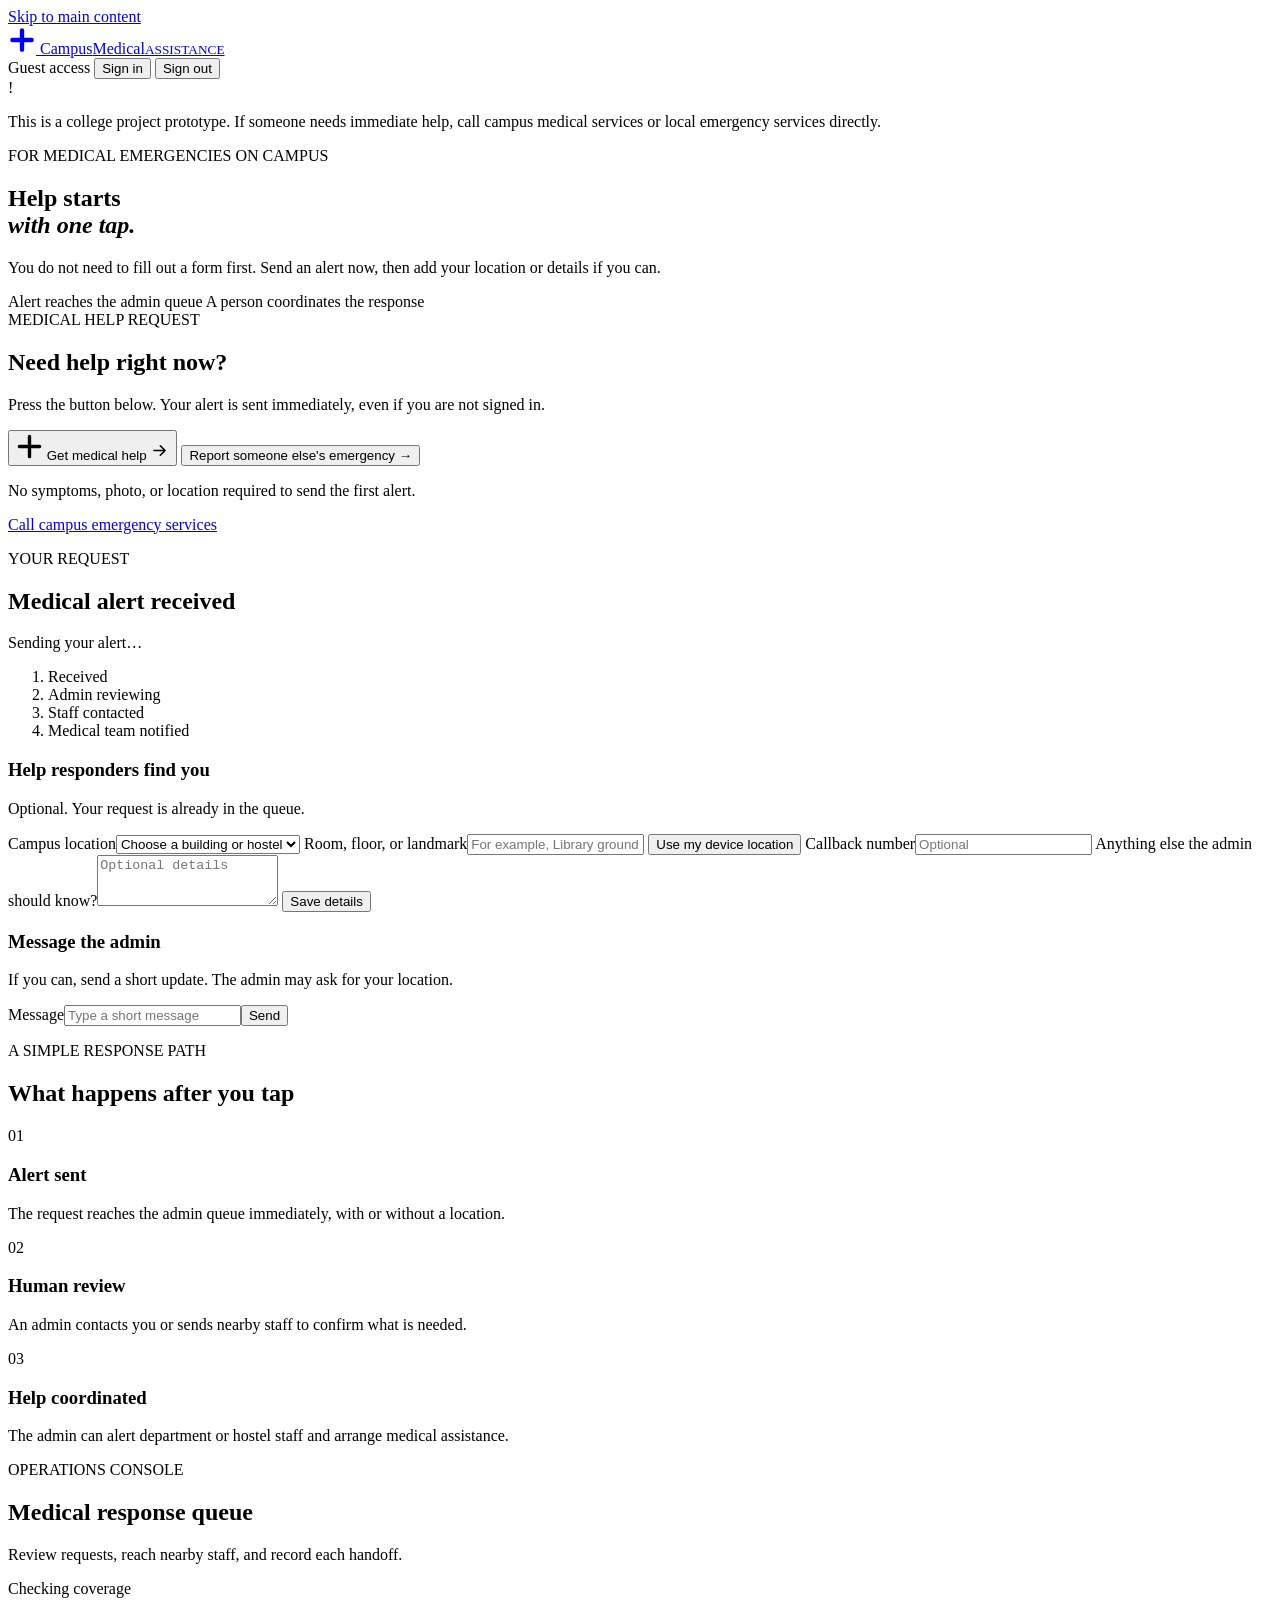
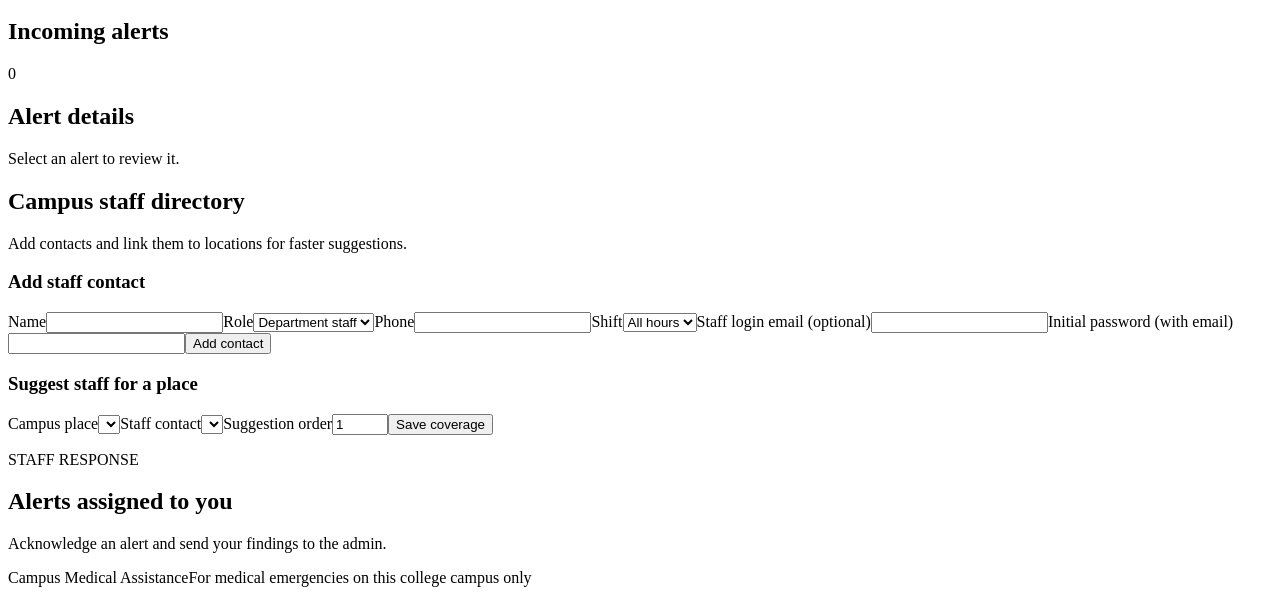
==== frontend/medical.html @ 7b9623f1 "ci: deploy medical frontend to GitHub Pages" ====
<!doctype html>
<html lang="en">
<head>
  <meta charset="utf-8">
  <meta name="viewport" content="width=device-width, initial-scale=1">
  <meta name="theme-color" content="#10233b">
  <meta name="description" content="Request medical assistance on campus with one tap.">
  <title>Campus Medical Assistance</title>
  <link rel="icon" href="data:image/svg+xml,%3Csvg xmlns='http://www.w3.org/2000/svg' viewBox='0 0 32 32'%3E%3Crect width='32' height='32' rx='7' fill='%23b92731'/%3E%3Cpath d='M16 6v20M6 16h20' stroke='white' stroke-width='4' stroke-linecap='round'/%3E%3C/svg%3E">
  <link rel="stylesheet" href="/static/medical.css">
</head>
<body>
  <a class="skip-link" href="#main">Skip to main content</a>
  <header class="site-header">
    <div class="header-inner">
      <a class="brand" href="/" aria-label="Campus Medical Assistance home">
        <span class="brand-mark" aria-hidden="true"><svg viewBox="0 0 32 32" width="28" height="28"><path d="M16 5v22M5 16h22" fill="none" stroke="currentColor" stroke-width="5" stroke-linecap="round"/></svg></span>
        <span>Campus<span class="brand-accent">Medical</span><small>ASSISTANCE</small></span>
      </a>
      <nav class="header-actions" aria-label="Account">
        <span id="account-label" class="account-label">Guest access</span>
        <button id="login-open" class="button button-outline button-small" type="button">Sign in</button>
        <button id="logout" class="button button-outline button-small hidden" type="button">Sign out</button>
      </nav>
    </div>
  </header>

  <main id="main">
    <div class="notice-bar" role="note">
      <span class="notice-icon" aria-hidden="true">!</span>
      <p>This is a college project prototype. If someone needs immediate help, call campus medical services or local emergency services directly.</p>
    </div>

    <section id="student-view" class="page-shell">
      <div class="hero-grid">
        <div class="hero-copy">
          <p class="eyebrow"><span class="eyebrow-line"></span> FOR MEDICAL EMERGENCIES ON CAMPUS</p>
          <h1>Help starts<br><em>with one tap.</em></h1>
          <p class="hero-lead">You do not need to fill out a form first. Send an alert now, then add your location or details if you can.</p>
          <div class="hero-benefits" aria-label="What happens next">
            <span><span class="benefit-dot"></span> Alert reaches the admin queue</span>
            <span><span class="benefit-dot"></span> A person coordinates the response</span>
          </div>
        </div>
        <div class="emergency-card" aria-labelledby="emergency-heading">
          <div class="card-topline"><span class="pulse-dot" aria-hidden="true"></span><span>MEDICAL HELP REQUEST</span></div>
          <h2 id="emergency-heading">Need help right now?</h2>
          <p>Press the button below. Your alert is sent immediately, even if you are not signed in.</p>
          <button id="help-button" class="sos-button" type="button">
            <svg aria-hidden="true" width="27" height="27" viewBox="0 0 24 24"><path d="M12 3v18M3 12h18" stroke="currentColor" stroke-width="3" stroke-linecap="round"/></svg>
            <span>Get medical help</span>
            <svg aria-hidden="true" width="19" height="19" viewBox="0 0 24 24"><path d="m5 12 14 0m-6-6 6 6-6 6" fill="none" stroke="currentColor" stroke-width="2" stroke-linecap="round" stroke-linejoin="round"/></svg>
          </button>
          <button id="bystander-button" class="bystander-button" type="button">Report someone else's emergency <span aria-hidden="true">→</span></button>
          <p class="card-footnote">No symptoms, photo, or location required to send the first alert.</p>
          <a id="emergency-call" class="call-link hidden" href="#">Call campus emergency services</a>
        </div>
      </div>

      <section id="request-panel" class="request-panel hidden" aria-labelledby="request-heading">
        <div class="request-head"><div><p class="eyebrow">YOUR REQUEST</p><h2 id="request-heading">Medical alert received</h2></div><span id="request-number" class="request-number"></span></div>
        <div id="request-state" class="status-banner" role="status" aria-live="polite">Sending your alert…</div>
        <ol class="progress-list" aria-label="Response progress"><li id="progress-new" class="active">Received</li><li id="progress-acknowledged">Admin reviewing</li><li id="progress-staff">Staff contacted</li><li id="progress-medical">Medical team notified</li></ol>
        <div class="request-columns">
          <form id="details-form" class="details-card">
            <h3>Help responders find you</h3><p class="muted">Optional. Your request is already in the queue.</p>
            <label for="place">Campus location</label><select id="place" name="place"><option value="">Choose a building or hostel</option></select>
            <label for="location-text">Room, floor, or landmark</label><input id="location-text" name="location-text" maxlength="200" placeholder="For example, Library ground floor">
            <button id="share-location" class="button button-soft" type="button">Use my device location</button>
            <label for="callback-phone">Callback number</label><input id="callback-phone" name="callback-phone" type="tel" maxlength="30" autocomplete="tel" placeholder="Optional">
            <label for="details">Anything else the admin should know?</label><textarea id="details" name="details" maxlength="1000" rows="3" placeholder="Optional details"></textarea>
            <button class="button button-navy" type="submit">Save details</button>
          </form>
          <div class="details-card message-card"><h3>Message the admin</h3><p class="muted">If you can, send a short update. The admin may ask for your location.</p><div id="student-messages" class="message-list" aria-live="polite"></div><form id="student-message-form" class="message-compose"><label class="sr-only" for="student-message">Message</label><input id="student-message" maxlength="1000" placeholder="Type a short message"><button class="button button-navy" type="submit">Send</button></form></div>
        </div>
      </section>

      <section class="how-it-works" aria-labelledby="steps-heading"><div class="section-heading"><p class="eyebrow">A SIMPLE RESPONSE PATH</p><h2 id="steps-heading">What happens after you tap</h2></div><div class="step-grid"><article><span class="step-number">01</span><h3>Alert sent</h3><p>The request reaches the admin queue immediately, with or without a location.</p></article><article><span class="step-number">02</span><h3>Human review</h3><p>An admin contacts you or sends nearby staff to confirm what is needed.</p></article><article><span class="step-number">03</span><h3>Help coordinated</h3><p>The admin can alert department or hostel staff and arrange medical assistance.</p></article></div></section>
    </section>

    <section id="admin-view" class="page-shell workspace hidden" aria-labelledby="admin-title">
      <div class="workspace-title"><div><p class="eyebrow">OPERATIONS CONSOLE</p><h1 id="admin-title">Medical response queue</h1><p>Review requests, reach nearby staff, and record each handoff.</p></div><span id="operations-pill" class="ops-pill">Checking coverage</span></div>
      <div id="operations-warning" class="ops-warning hidden" role="alert"></div>
      <div class="workspace-grid">
        <section class="panel queue-panel" aria-labelledby="queue-title"><div class="panel-title"><h2 id="queue-title">Incoming alerts</h2><span id="queue-count" class="count-badge">0</span></div><div id="admin-queue" class="queue-list" aria-live="polite"></div></section>
        <section class="panel detail-panel" aria-labelledby="detail-title"><div class="panel-title"><h2 id="detail-title">Alert details</h2><span id="detail-id" class="muted"></span></div><div id="admin-detail" class="empty-detail">Select an alert to review it.</div></section>
      </div>
      <section class="panel directory-panel" aria-labelledby="directory-title"><div class="panel-title"><div><h2 id="directory-title">Campus staff directory</h2><p class="muted">Add contacts and link them to locations for faster suggestions.</p></div></div><div class="directory-grid"><form id="contact-form" class="compact-form"><h3>Add staff contact</h3><label for="contact-name">Name</label><input id="contact-name" required minlength="2"><label for="contact-kind">Role</label><select id="contact-kind"><option value="department">Department staff</option><option value="caretaker">Hostel caretaker</option><option value="warden">Warden</option><option value="medical">Medical team</option><option value="backup">Backup contact</option></select><label for="contact-phone">Phone</label><input id="contact-phone" type="tel"><label for="contact-shift">Shift</label><select id="contact-shift"><option value="all">All hours</option><option value="day">Day</option><option value="night">Night</option></select><label for="contact-email">Staff login email (optional)</label><input id="contact-email" type="email"><label for="contact-password">Initial password (with email)</label><input id="contact-password" type="password" minlength="8"><button class="button button-navy" type="submit">Add contact</button></form><div><div id="contact-list" class="contact-list"></div><form id="coverage-form" class="compact-form coverage-form"><h3>Suggest staff for a place</h3><label for="coverage-place">Campus place</label><select id="coverage-place"></select><label for="coverage-staff">Staff contact</label><select id="coverage-staff"></select><label for="coverage-rank">Suggestion order</label><input id="coverage-rank" type="number" min="1" max="100" value="1"><button class="button button-navy" type="submit">Save coverage</button></form></div></div></section>
    </section>

    <section id="staff-view" class="page-shell workspace hidden" aria-labelledby="staff-title"><div class="workspace-title"><div><p class="eyebrow">STAFF RESPONSE</p><h1 id="staff-title">Alerts assigned to you</h1><p>Acknowledge an alert and send your findings to the admin.</p></div></div><div id="staff-inbox" class="staff-grid"></div></section>
  </main>

  <footer class="site-footer"><div class="footer-inner"><span>Campus Medical Assistance</span><span>For medical emergencies on this college campus only</span></div></footer>
  <div id="toast" class="toast hidden" role="status" aria-live="polite"></div>

  <dialog id="auth-dialog" class="auth-dialog" aria-labelledby="auth-title"><form id="auth-form" method="dialog"><div class="dialog-head"><div><p class="eyebrow">ACCOUNT ACCESS</p><h2 id="auth-title">Sign in</h2></div><button id="auth-close" class="icon-button" type="button" aria-label="Close">×</button></div><p class="muted">The emergency button works without signing in. Staff and admins sign in here.</p><div id="register-name-wrap" class="hidden"><label for="auth-name">Full name</label><input id="auth-name" autocomplete="name"></div><label for="auth-email">Email</label><input id="auth-email" type="email" autocomplete="username" required><label for="auth-password">Password</label><input id="auth-password" type="password" autocomplete="current-password" required><p id="auth-error" class="form-error hidden" role="alert"></p><button id="auth-submit" class="button button-navy button-full" type="submit">Sign in</button><button id="auth-switch" class="text-button" type="button">Create a student account</button></form></dialog>
  <script src="/static/config.js" defer></script>
  <script src="/static/medical.js" defer></script>
</body>
</html>
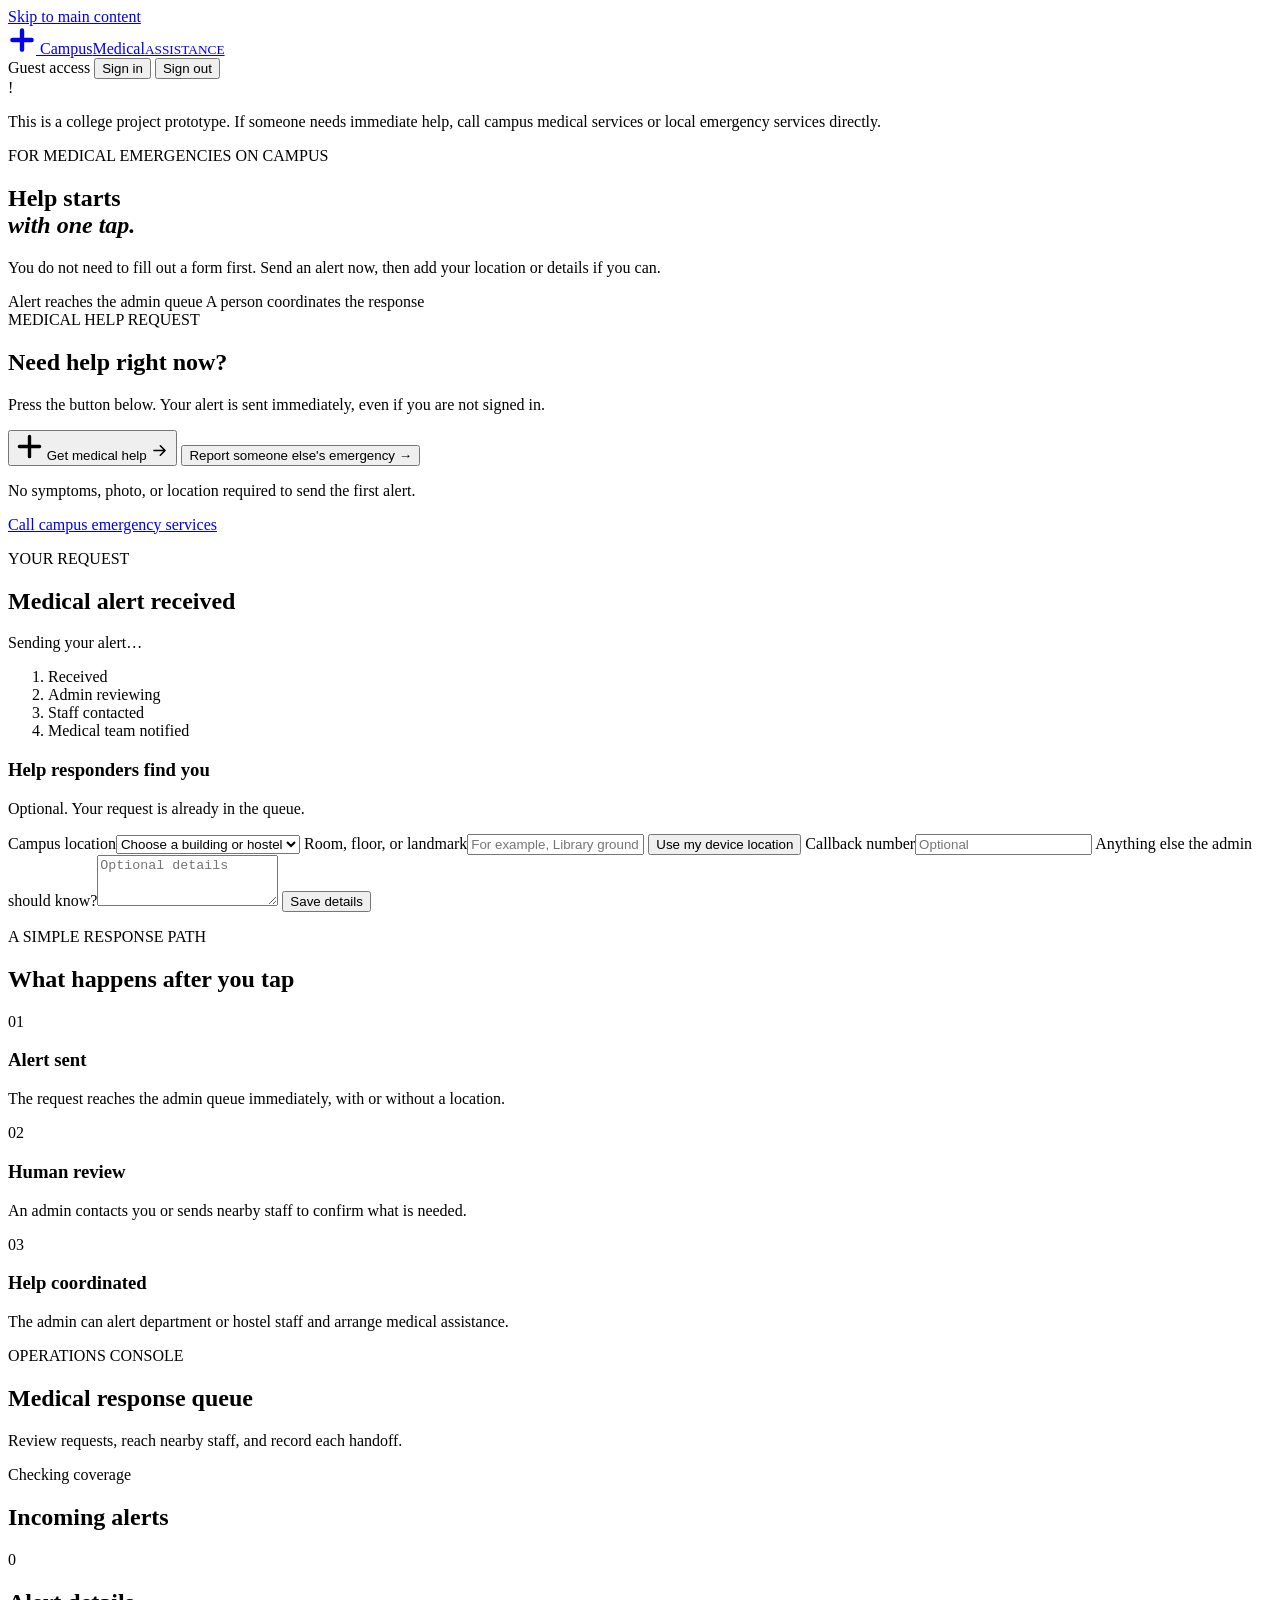
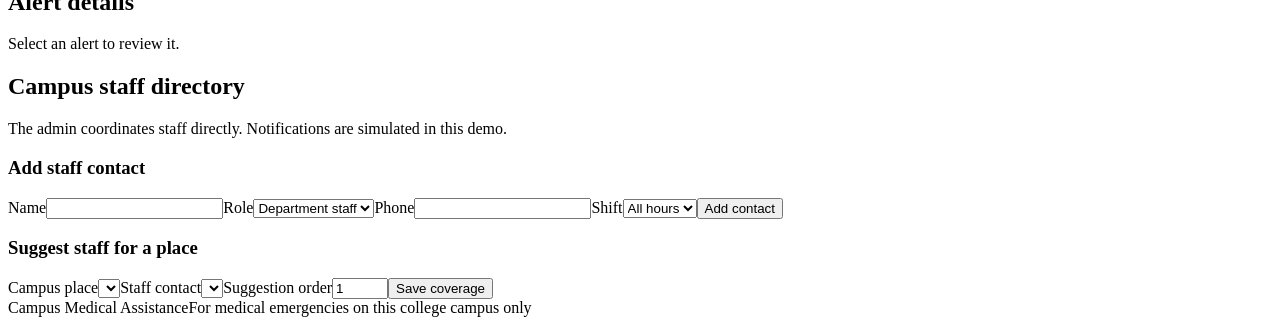
==== commit 72188b46: "feat: complete campus medical demo workflow" ====
--- a/frontend/medical.html
+++ b/frontend/medical.html
@@ -13,7 +13,7 @@
   <a class="skip-link" href="#main">Skip to main content</a>
   <header class="site-header">
     <div class="header-inner">
-      <a class="brand" href="/" aria-label="Campus Medical Assistance home">
+      <a class="brand" href="./" aria-label="Campus Medical Assistance home">
         <span class="brand-mark" aria-hidden="true"><svg viewBox="0 0 32 32" width="28" height="28"><path d="M16 5v22M5 16h22" fill="none" stroke="currentColor" stroke-width="5" stroke-linecap="round"/></svg></span>
         <span>Campus<span class="brand-accent">Medical</span><small>ASSISTANCE</small></span>
       </a>
@@ -71,7 +71,6 @@
             <label for="details">Anything else the admin should know?</label><textarea id="details" name="details" maxlength="1000" rows="3" placeholder="Optional details"></textarea>
             <button class="button button-navy" type="submit">Save details</button>
           </form>
-          <div class="details-card message-card"><h3>Message the admin</h3><p class="muted">If you can, send a short update. The admin may ask for your location.</p><div id="student-messages" class="message-list" aria-live="polite"></div><form id="student-message-form" class="message-compose"><label class="sr-only" for="student-message">Message</label><input id="student-message" maxlength="1000" placeholder="Type a short message"><button class="button button-navy" type="submit">Send</button></form></div>
         </div>
       </section>
 
@@ -85,16 +84,15 @@
         <section class="panel queue-panel" aria-labelledby="queue-title"><div class="panel-title"><h2 id="queue-title">Incoming alerts</h2><span id="queue-count" class="count-badge">0</span></div><div id="admin-queue" class="queue-list" aria-live="polite"></div></section>
         <section class="panel detail-panel" aria-labelledby="detail-title"><div class="panel-title"><h2 id="detail-title">Alert details</h2><span id="detail-id" class="muted"></span></div><div id="admin-detail" class="empty-detail">Select an alert to review it.</div></section>
       </div>
-      <section class="panel directory-panel" aria-labelledby="directory-title"><div class="panel-title"><div><h2 id="directory-title">Campus staff directory</h2><p class="muted">Add contacts and link them to locations for faster suggestions.</p></div></div><div class="directory-grid"><form id="contact-form" class="compact-form"><h3>Add staff contact</h3><label for="contact-name">Name</label><input id="contact-name" required minlength="2"><label for="contact-kind">Role</label><select id="contact-kind"><option value="department">Department staff</option><option value="caretaker">Hostel caretaker</option><option value="warden">Warden</option><option value="medical">Medical team</option><option value="backup">Backup contact</option></select><label for="contact-phone">Phone</label><input id="contact-phone" type="tel"><label for="contact-shift">Shift</label><select id="contact-shift"><option value="all">All hours</option><option value="day">Day</option><option value="night">Night</option></select><label for="contact-email">Staff login email (optional)</label><input id="contact-email" type="email"><label for="contact-password">Initial password (with email)</label><input id="contact-password" type="password" minlength="8"><button class="button button-navy" type="submit">Add contact</button></form><div><div id="contact-list" class="contact-list"></div><form id="coverage-form" class="compact-form coverage-form"><h3>Suggest staff for a place</h3><label for="coverage-place">Campus place</label><select id="coverage-place"></select><label for="coverage-staff">Staff contact</label><select id="coverage-staff"></select><label for="coverage-rank">Suggestion order</label><input id="coverage-rank" type="number" min="1" max="100" value="1"><button class="button button-navy" type="submit">Save coverage</button></form></div></div></section>
+      <section class="panel directory-panel" aria-labelledby="directory-title"><div class="panel-title"><div><h2 id="directory-title">Campus staff directory</h2><p class="muted">The admin coordinates staff directly. Notifications are simulated in this demo.</p></div></div><div class="directory-grid"><form id="contact-form" class="compact-form"><h3>Add staff contact</h3><label for="contact-name">Name</label><input id="contact-name" required minlength="2"><label for="contact-kind">Role</label><select id="contact-kind"><option value="department">Department staff</option><option value="caretaker">Hostel caretaker</option><option value="warden">Warden</option><option value="medical">Medical team</option><option value="backup">Backup contact</option></select><label for="contact-phone">Phone</label><input id="contact-phone" type="tel"><label for="contact-shift">Shift</label><select id="contact-shift"><option value="all">All hours</option><option value="day">Day</option><option value="night">Night</option></select><button class="button button-navy" type="submit">Add contact</button></form><div><div id="contact-list" class="contact-list"></div><form id="coverage-form" class="compact-form coverage-form"><h3>Suggest staff for a place</h3><label for="coverage-place">Campus place</label><select id="coverage-place"></select><label for="coverage-staff">Staff contact</label><select id="coverage-staff"></select><label for="coverage-rank">Suggestion order</label><input id="coverage-rank" type="number" min="1" max="100" value="1"><button class="button button-navy" type="submit">Save coverage</button></form></div></div></section>
     </section>
 
-    <section id="staff-view" class="page-shell workspace hidden" aria-labelledby="staff-title"><div class="workspace-title"><div><p class="eyebrow">STAFF RESPONSE</p><h1 id="staff-title">Alerts assigned to you</h1><p>Acknowledge an alert and send your findings to the admin.</p></div></div><div id="staff-inbox" class="staff-grid"></div></section>
   </main>
 
   <footer class="site-footer"><div class="footer-inner"><span>Campus Medical Assistance</span><span>For medical emergencies on this college campus only</span></div></footer>
   <div id="toast" class="toast hidden" role="status" aria-live="polite"></div>
 
-  <dialog id="auth-dialog" class="auth-dialog" aria-labelledby="auth-title"><form id="auth-form" method="dialog"><div class="dialog-head"><div><p class="eyebrow">ACCOUNT ACCESS</p><h2 id="auth-title">Sign in</h2></div><button id="auth-close" class="icon-button" type="button" aria-label="Close">×</button></div><p class="muted">The emergency button works without signing in. Staff and admins sign in here.</p><div id="register-name-wrap" class="hidden"><label for="auth-name">Full name</label><input id="auth-name" autocomplete="name"></div><label for="auth-email">Email</label><input id="auth-email" type="email" autocomplete="username" required><label for="auth-password">Password</label><input id="auth-password" type="password" autocomplete="current-password" required><p id="auth-error" class="form-error hidden" role="alert"></p><button id="auth-submit" class="button button-navy button-full" type="submit">Sign in</button><button id="auth-switch" class="text-button" type="button">Create a student account</button></form></dialog>
+  <dialog id="auth-dialog" class="auth-dialog" aria-labelledby="auth-title"><form id="auth-form" method="dialog"><div class="dialog-head"><div><p class="eyebrow">ACCOUNT ACCESS</p><h2 id="auth-title">Sign in</h2></div><button id="auth-close" class="icon-button" type="button" aria-label="Close">×</button></div><p class="muted">The emergency button works without signing in. Students and admins can sign in here; staff are coordinated by the admin.</p><div id="register-name-wrap" class="hidden"><label for="auth-name">Full name</label><input id="auth-name" autocomplete="name"></div><label for="auth-email">Email</label><input id="auth-email" type="email" autocomplete="username" required><label for="auth-password">Password</label><input id="auth-password" type="password" autocomplete="current-password" required><p id="auth-error" class="form-error hidden" role="alert"></p><button id="auth-submit" class="button button-navy button-full" type="submit">Sign in</button><button id="auth-switch" class="text-button" type="button">Create a student account</button></form></dialog>
   <script src="/static/config.js" defer></script>
   <script src="/static/medical.js" defer></script>
 </body>
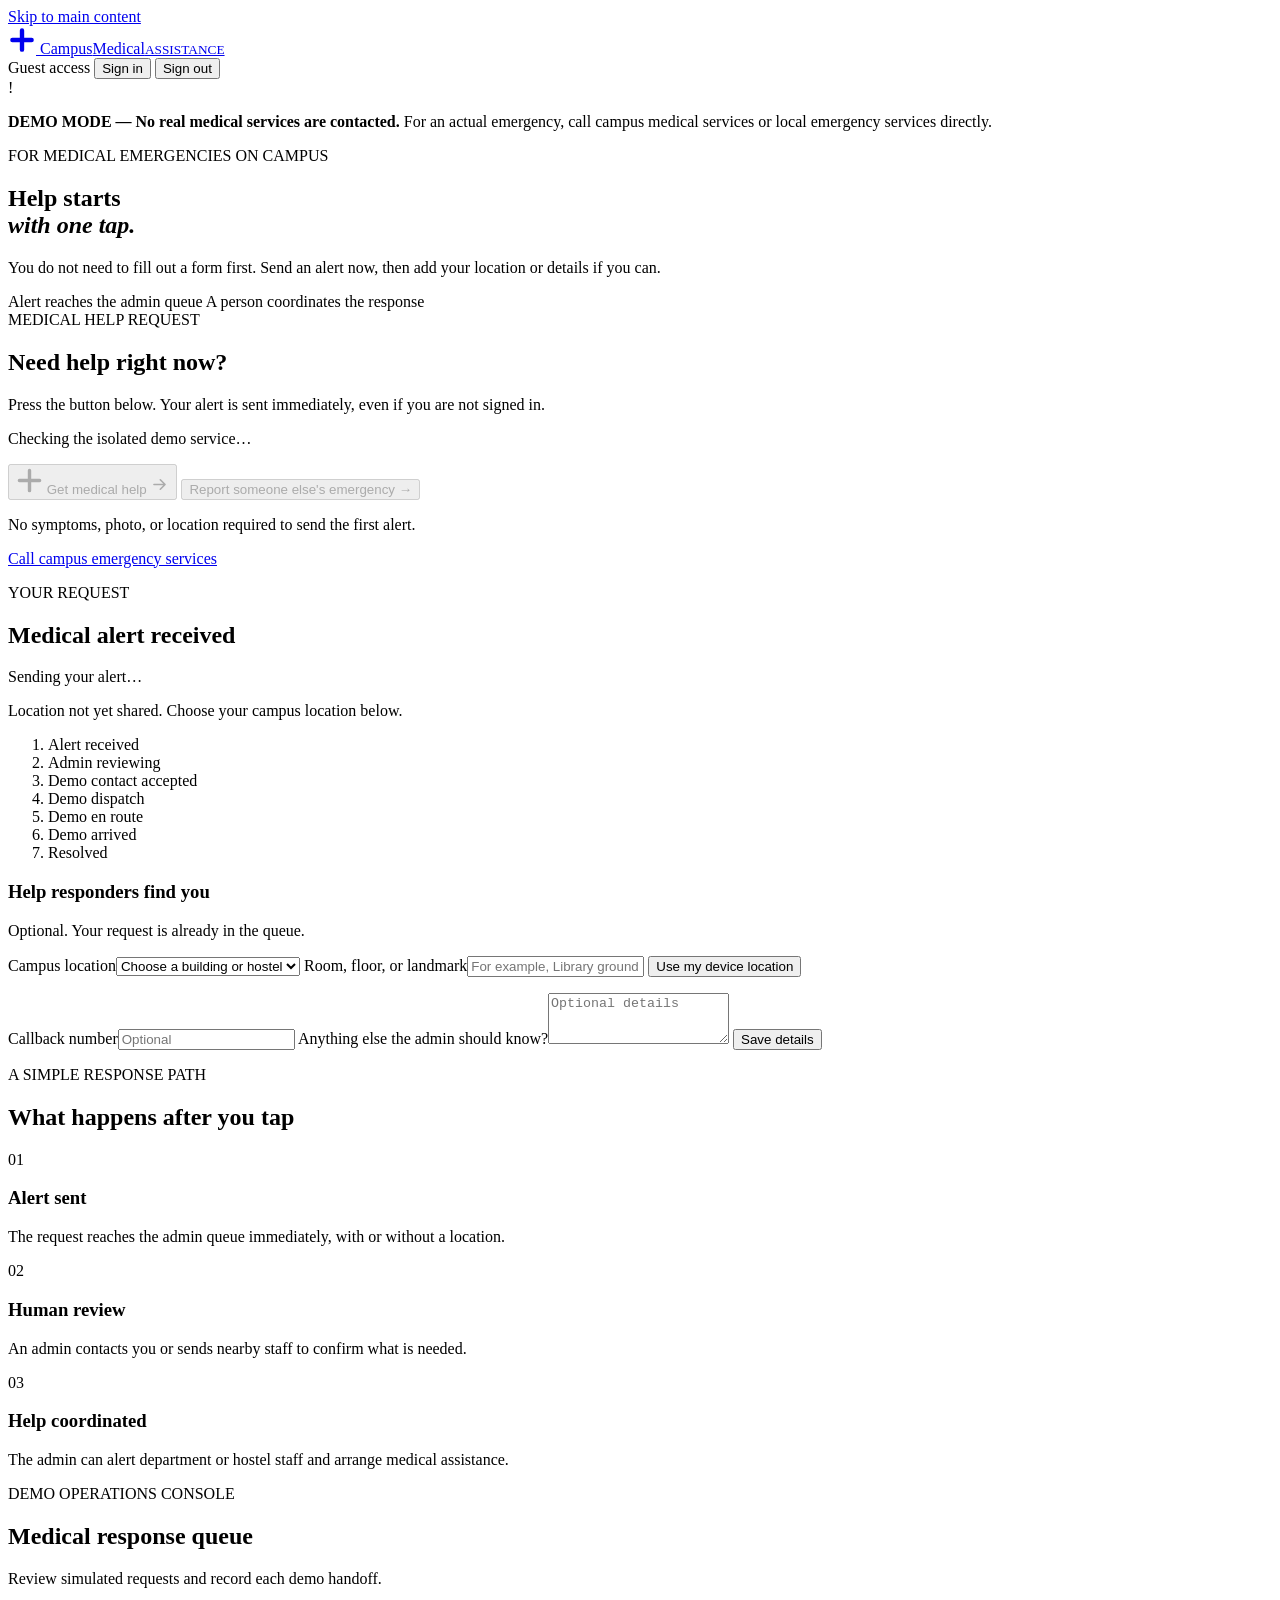
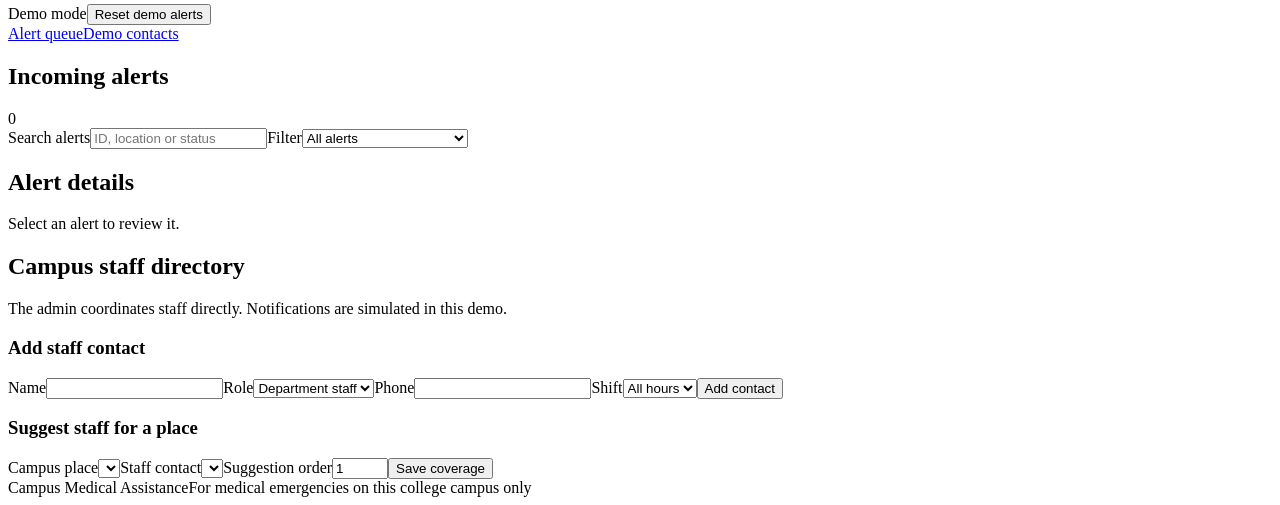
==== commit 5c021866: "Improve campus medical demo workflow" ====
--- a/frontend/medical.html
+++ b/frontend/medical.html
@@ -28,7 +28,7 @@
   <main id="main">
     <div class="notice-bar" role="note">
       <span class="notice-icon" aria-hidden="true">!</span>
-      <p>This is a college project prototype. If someone needs immediate help, call campus medical services or local emergency services directly.</p>
+      <p><strong>DEMO MODE — No real medical services are contacted.</strong> For an actual emergency, call campus medical services or local emergency services directly.</p>
     </div>
 
     <section id="student-view" class="page-shell">
@@ -46,12 +46,13 @@
           <div class="card-topline"><span class="pulse-dot" aria-hidden="true"></span><span>MEDICAL HELP REQUEST</span></div>
           <h2 id="emergency-heading">Need help right now?</h2>
           <p>Press the button below. Your alert is sent immediately, even if you are not signed in.</p>
-          <button id="help-button" class="sos-button" type="button">
+          <p id="service-status" class="service-status" role="status" aria-live="polite">Checking the isolated demo service…</p>
+          <button id="help-button" class="sos-button" type="button" disabled>
             <svg aria-hidden="true" width="27" height="27" viewBox="0 0 24 24"><path d="M12 3v18M3 12h18" stroke="currentColor" stroke-width="3" stroke-linecap="round"/></svg>
             <span>Get medical help</span>
             <svg aria-hidden="true" width="19" height="19" viewBox="0 0 24 24"><path d="m5 12 14 0m-6-6 6 6-6 6" fill="none" stroke="currentColor" stroke-width="2" stroke-linecap="round" stroke-linejoin="round"/></svg>
           </button>
-          <button id="bystander-button" class="bystander-button" type="button">Report someone else's emergency <span aria-hidden="true">→</span></button>
+          <button id="bystander-button" class="bystander-button" type="button" disabled>Report someone else's emergency <span aria-hidden="true">→</span></button>
           <p class="card-footnote">No symptoms, photo, or location required to send the first alert.</p>
           <a id="emergency-call" class="call-link hidden" href="#">Call campus emergency services</a>
         </div>
@@ -60,16 +61,17 @@
       <section id="request-panel" class="request-panel hidden" aria-labelledby="request-heading">
         <div class="request-head"><div><p class="eyebrow">YOUR REQUEST</p><h2 id="request-heading">Medical alert received</h2></div><span id="request-number" class="request-number"></span></div>
         <div id="request-state" class="status-banner" role="status" aria-live="polite">Sending your alert…</div>
-        <ol class="progress-list" aria-label="Response progress"><li id="progress-new" class="active">Received</li><li id="progress-acknowledged">Admin reviewing</li><li id="progress-staff">Staff contacted</li><li id="progress-medical">Medical team notified</li></ol>
+        <p id="status-updated" class="muted"></p><p id="demo-team" class="demo-team hidden"></p><p id="location-state" class="location-state" role="status">Location not yet shared. Choose your campus location below.</p><div id="student-map"></div>
+        <ol class="progress-list" aria-label="Current demo response stage"><li id="progress-new" class="active">Alert received</li><li id="progress-acknowledged">Admin reviewing</li><li id="progress-staff">Demo contact accepted</li><li id="progress-medical">Demo dispatch</li><li id="progress-en-route">Demo en route</li><li id="progress-arrived">Demo arrived</li><li id="progress-resolved">Resolved</li></ol>
         <div class="request-columns">
           <form id="details-form" class="details-card">
             <h3>Help responders find you</h3><p class="muted">Optional. Your request is already in the queue.</p>
             <label for="place">Campus location</label><select id="place" name="place"><option value="">Choose a building or hostel</option></select>
             <label for="location-text">Room, floor, or landmark</label><input id="location-text" name="location-text" maxlength="200" placeholder="For example, Library ground floor">
-            <button id="share-location" class="button button-soft" type="button">Use my device location</button>
+            <button id="share-location" class="button button-soft" type="button">Use my device location</button><p id="location-feedback" class="muted" role="status" aria-live="polite"></p>
             <label for="callback-phone">Callback number</label><input id="callback-phone" name="callback-phone" type="tel" maxlength="30" autocomplete="tel" placeholder="Optional">
             <label for="details">Anything else the admin should know?</label><textarea id="details" name="details" maxlength="1000" rows="3" placeholder="Optional details"></textarea>
-            <button class="button button-navy" type="submit">Save details</button>
+            <button class="button button-navy" type="submit">Save details</button><p id="details-feedback" class="muted" role="status" aria-live="polite"></p>
           </form>
         </div>
       </section>
@@ -78,10 +80,12 @@
     </section>
 
     <section id="admin-view" class="page-shell workspace hidden" aria-labelledby="admin-title">
-      <div class="workspace-title"><div><p class="eyebrow">OPERATIONS CONSOLE</p><h1 id="admin-title">Medical response queue</h1><p>Review requests, reach nearby staff, and record each handoff.</p></div><span id="operations-pill" class="ops-pill">Checking coverage</span></div>
+      <div class="workspace-title"><div><p class="eyebrow">DEMO OPERATIONS CONSOLE</p><h1 id="admin-title">Medical response queue</h1><p>Review simulated requests and record each demo handoff.</p></div><span id="operations-pill" class="ops-pill">Demo mode</span><button id="reset-demo" class="button button-soft" type="button">Reset demo alerts</button></div>
       <div id="operations-warning" class="ops-warning hidden" role="alert"></div>
+      <nav class="workspace-nav" aria-label="Demo dashboard sections"><a href="#queue-title">Alert queue</a><a href="#directory-title">Demo contacts</a></nav>
+      <div id="dashboard-overview" class="overview-grid" aria-label="Demo alert overview"></div>
       <div class="workspace-grid">
-        <section class="panel queue-panel" aria-labelledby="queue-title"><div class="panel-title"><h2 id="queue-title">Incoming alerts</h2><span id="queue-count" class="count-badge">0</span></div><div id="admin-queue" class="queue-list" aria-live="polite"></div></section>
+        <section class="panel queue-panel" aria-labelledby="queue-title"><div class="panel-title"><h2 id="queue-title">Incoming alerts</h2><span id="queue-count" class="count-badge">0</span></div><div class="queue-filters"><label for="queue-search">Search alerts</label><input id="queue-search" type="search" placeholder="ID, location or status"><label for="queue-filter">Filter</label><select id="queue-filter"><option value="all">All alerts</option><option value="open">Active</option><option value="unverified">Awaiting verification</option><option value="dispatched">Demo teams dispatched</option><option value="closed">Closed</option></select></div><div id="admin-queue" class="queue-list" aria-live="polite"></div></section>
         <section class="panel detail-panel" aria-labelledby="detail-title"><div class="panel-title"><h2 id="detail-title">Alert details</h2><span id="detail-id" class="muted"></span></div><div id="admin-detail" class="empty-detail">Select an alert to review it.</div></section>
       </div>
       <section class="panel directory-panel" aria-labelledby="directory-title"><div class="panel-title"><div><h2 id="directory-title">Campus staff directory</h2><p class="muted">The admin coordinates staff directly. Notifications are simulated in this demo.</p></div></div><div class="directory-grid"><form id="contact-form" class="compact-form"><h3>Add staff contact</h3><label for="contact-name">Name</label><input id="contact-name" required minlength="2"><label for="contact-kind">Role</label><select id="contact-kind"><option value="department">Department staff</option><option value="caretaker">Hostel caretaker</option><option value="warden">Warden</option><option value="medical">Medical team</option><option value="backup">Backup contact</option></select><label for="contact-phone">Phone</label><input id="contact-phone" type="tel"><label for="contact-shift">Shift</label><select id="contact-shift"><option value="all">All hours</option><option value="day">Day</option><option value="night">Night</option></select><button class="button button-navy" type="submit">Add contact</button></form><div><div id="contact-list" class="contact-list"></div><form id="coverage-form" class="compact-form coverage-form"><h3>Suggest staff for a place</h3><label for="coverage-place">Campus place</label><select id="coverage-place"></select><label for="coverage-staff">Staff contact</label><select id="coverage-staff"></select><label for="coverage-rank">Suggestion order</label><input id="coverage-rank" type="number" min="1" max="100" value="1"><button class="button button-navy" type="submit">Save coverage</button></form></div></div></section>
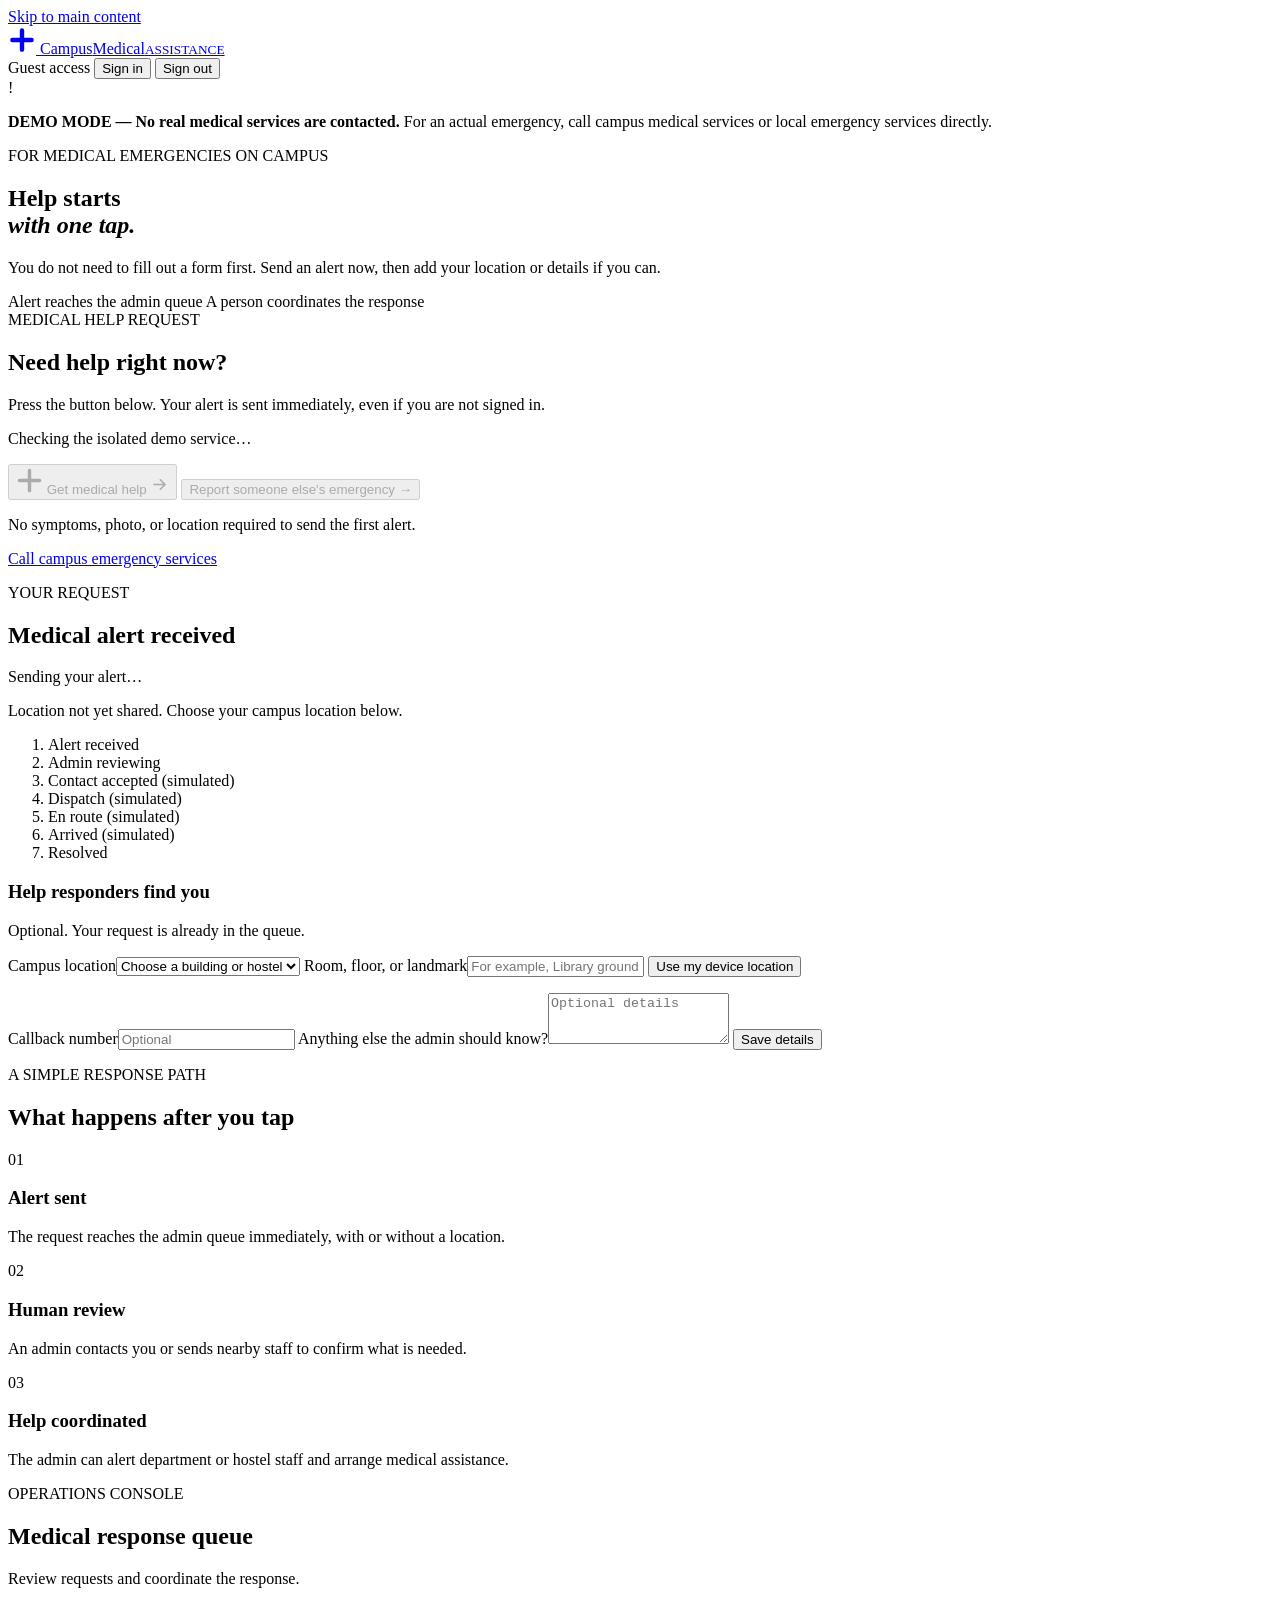
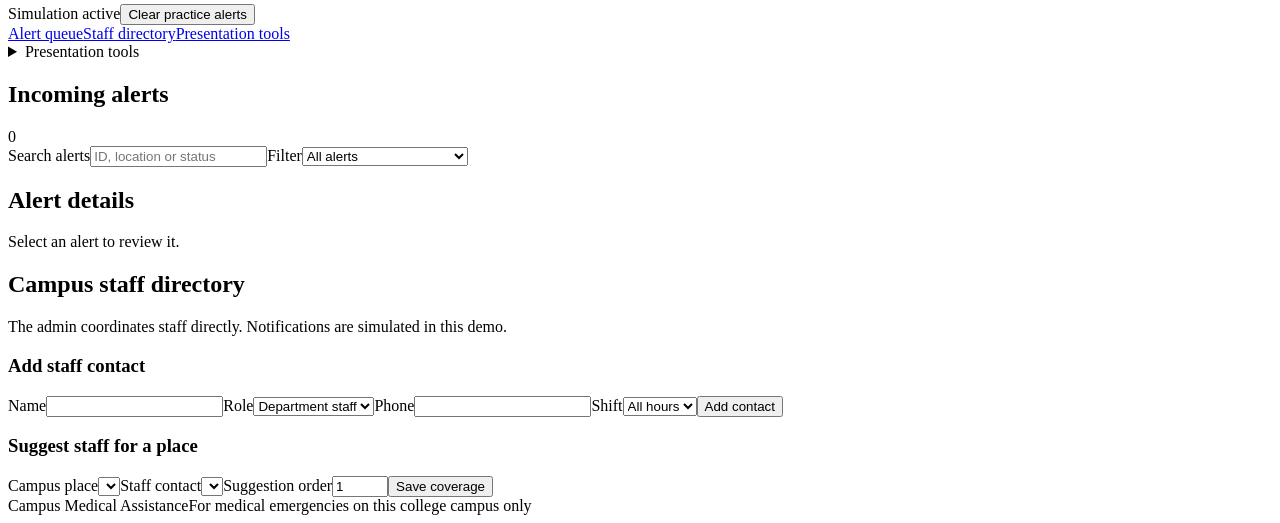
==== commit d164ab35: "Refine medical operations dashboard labels" ====
--- a/frontend/medical.html
+++ b/frontend/medical.html
@@ -62,7 +62,7 @@
         <div class="request-head"><div><p class="eyebrow">YOUR REQUEST</p><h2 id="request-heading">Medical alert received</h2></div><span id="request-number" class="request-number"></span></div>
         <div id="request-state" class="status-banner" role="status" aria-live="polite">Sending your alert…</div>
         <p id="status-updated" class="muted"></p><p id="demo-team" class="demo-team hidden"></p><p id="location-state" class="location-state" role="status">Location not yet shared. Choose your campus location below.</p><div id="student-map"></div>
-        <ol class="progress-list" aria-label="Current demo response stage"><li id="progress-new" class="active">Alert received</li><li id="progress-acknowledged">Admin reviewing</li><li id="progress-staff">Demo contact accepted</li><li id="progress-medical">Demo dispatch</li><li id="progress-en-route">Demo en route</li><li id="progress-arrived">Demo arrived</li><li id="progress-resolved">Resolved</li></ol>
+        <ol class="progress-list" aria-label="Simulated response stages"><li id="progress-new" class="active">Alert received</li><li id="progress-acknowledged">Admin reviewing</li><li id="progress-staff">Contact accepted (simulated)</li><li id="progress-medical">Dispatch (simulated)</li><li id="progress-en-route">En route (simulated)</li><li id="progress-arrived">Arrived (simulated)</li><li id="progress-resolved">Resolved</li></ol>
         <div class="request-columns">
           <form id="details-form" class="details-card">
             <h3>Help responders find you</h3><p class="muted">Optional. Your request is already in the queue.</p>
@@ -80,10 +80,11 @@
     </section>
 
     <section id="admin-view" class="page-shell workspace hidden" aria-labelledby="admin-title">
-      <div class="workspace-title"><div><p class="eyebrow">DEMO OPERATIONS CONSOLE</p><h1 id="admin-title">Medical response queue</h1><p>Review simulated requests and record each demo handoff.</p></div><span id="operations-pill" class="ops-pill">Demo mode</span><button id="reset-demo" class="button button-soft" type="button">Reset demo alerts</button></div>
+      <div class="workspace-title"><div><p class="eyebrow">OPERATIONS CONSOLE</p><h1 id="admin-title">Medical response queue</h1><p>Review requests and coordinate the response.</p></div><span id="operations-pill" class="ops-pill">Simulation active</span><button id="reset-demo" class="button button-soft" type="button">Clear practice alerts</button></div>
       <div id="operations-warning" class="ops-warning hidden" role="alert"></div>
-      <nav class="workspace-nav" aria-label="Demo dashboard sections"><a href="#queue-title">Alert queue</a><a href="#directory-title">Demo contacts</a></nav>
+      <nav class="workspace-nav" aria-label="Dashboard sections"><a href="#queue-title">Alert queue</a><a href="#directory-title">Staff directory</a><a href="#presentation-tools">Presentation tools</a></nav>
       <div id="dashboard-overview" class="overview-grid" aria-label="Demo alert overview"></div>
+      <details id="presentation-tools" class="panel presentation-panel"><summary>Presentation tools</summary><p class="muted">Choose an alert in the queue and a contact below. This presentation runs while the page is open; no real call or dispatch takes place.</p><label for="presentation-contact">Contact</label><select id="presentation-contact"><option value="">Choose a contact</option></select> <button id="presentation-start" type="button" class="button button-soft">Run automatic presentation</button></details>
       <div class="workspace-grid">
         <section class="panel queue-panel" aria-labelledby="queue-title"><div class="panel-title"><h2 id="queue-title">Incoming alerts</h2><span id="queue-count" class="count-badge">0</span></div><div class="queue-filters"><label for="queue-search">Search alerts</label><input id="queue-search" type="search" placeholder="ID, location or status"><label for="queue-filter">Filter</label><select id="queue-filter"><option value="all">All alerts</option><option value="open">Active</option><option value="unverified">Awaiting verification</option><option value="dispatched">Demo teams dispatched</option><option value="closed">Closed</option></select></div><div id="admin-queue" class="queue-list" aria-live="polite"></div></section>
         <section class="panel detail-panel" aria-labelledby="detail-title"><div class="panel-title"><h2 id="detail-title">Alert details</h2><span id="detail-id" class="muted"></span></div><div id="admin-detail" class="empty-detail">Select an alert to review it.</div></section>
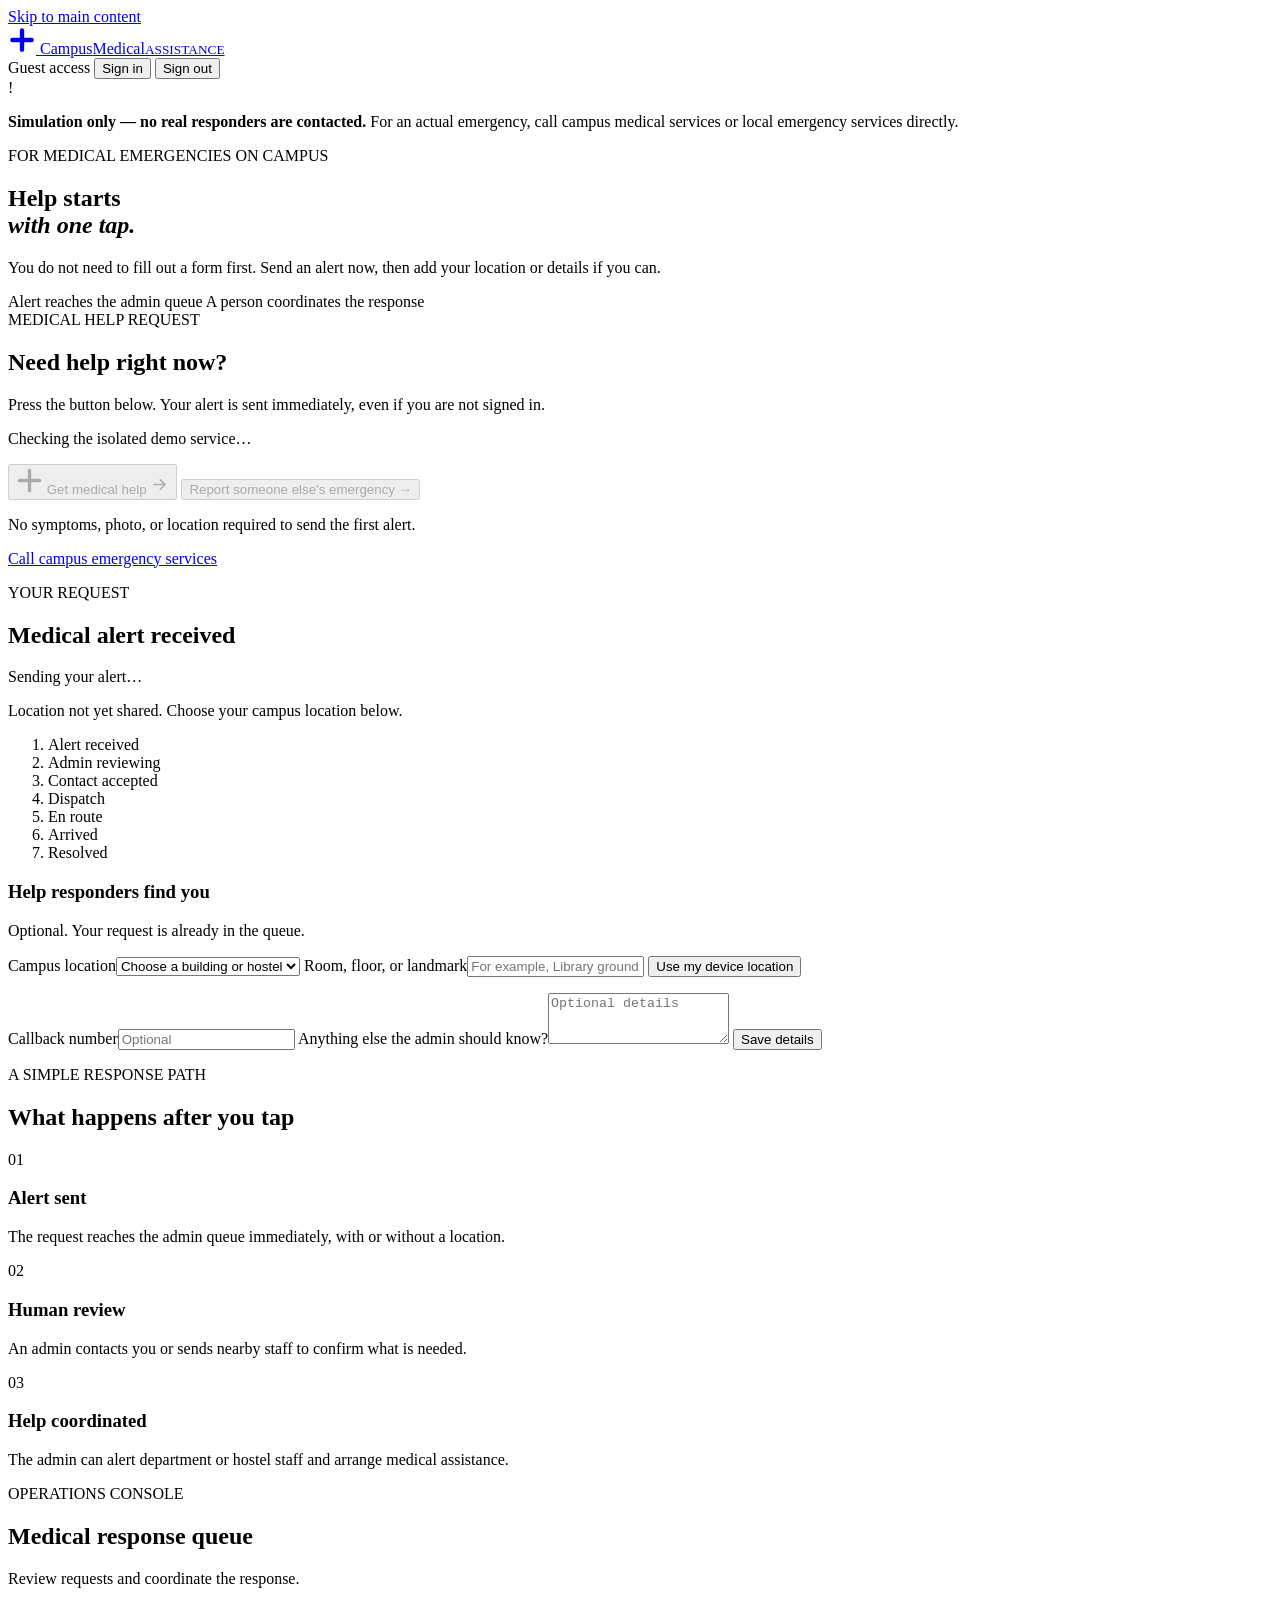
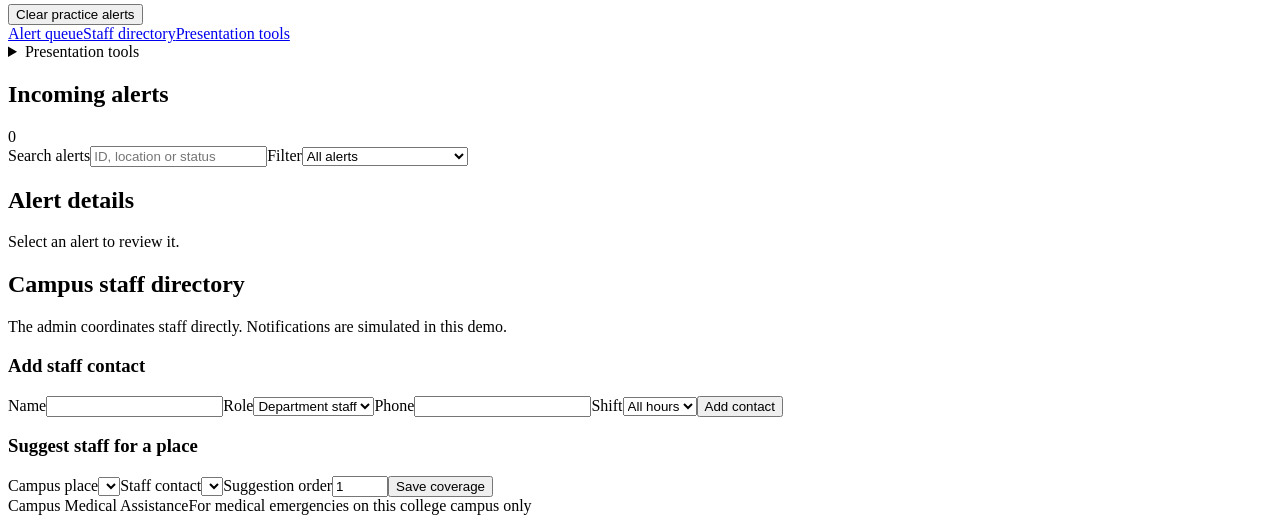
==== commit d4d58573: "Streamline simulation notices" ====
--- a/frontend/medical.html
+++ b/frontend/medical.html
@@ -28,7 +28,7 @@
   <main id="main">
     <div class="notice-bar" role="note">
       <span class="notice-icon" aria-hidden="true">!</span>
-      <p><strong>DEMO MODE — No real medical services are contacted.</strong> For an actual emergency, call campus medical services or local emergency services directly.</p>
+      <p><strong>Simulation only — no real responders are contacted.</strong> For an actual emergency, call campus medical services or local emergency services directly.</p>
     </div>
 
     <section id="student-view" class="page-shell">
@@ -62,7 +62,7 @@
         <div class="request-head"><div><p class="eyebrow">YOUR REQUEST</p><h2 id="request-heading">Medical alert received</h2></div><span id="request-number" class="request-number"></span></div>
         <div id="request-state" class="status-banner" role="status" aria-live="polite">Sending your alert…</div>
         <p id="status-updated" class="muted"></p><p id="demo-team" class="demo-team hidden"></p><p id="location-state" class="location-state" role="status">Location not yet shared. Choose your campus location below.</p><div id="student-map"></div>
-        <ol class="progress-list" aria-label="Simulated response stages"><li id="progress-new" class="active">Alert received</li><li id="progress-acknowledged">Admin reviewing</li><li id="progress-staff">Contact accepted (simulated)</li><li id="progress-medical">Dispatch (simulated)</li><li id="progress-en-route">En route (simulated)</li><li id="progress-arrived">Arrived (simulated)</li><li id="progress-resolved">Resolved</li></ol>
+        <ol class="progress-list" aria-label="Simulated response stages"><li id="progress-new" class="active">Alert received</li><li id="progress-acknowledged">Admin reviewing</li><li id="progress-staff">Contact accepted</li><li id="progress-medical">Dispatch</li><li id="progress-en-route">En route</li><li id="progress-arrived">Arrived</li><li id="progress-resolved">Resolved</li></ol>
         <div class="request-columns">
           <form id="details-form" class="details-card">
             <h3>Help responders find you</h3><p class="muted">Optional. Your request is already in the queue.</p>
@@ -80,7 +80,7 @@
     </section>
 
     <section id="admin-view" class="page-shell workspace hidden" aria-labelledby="admin-title">
-      <div class="workspace-title"><div><p class="eyebrow">OPERATIONS CONSOLE</p><h1 id="admin-title">Medical response queue</h1><p>Review requests and coordinate the response.</p></div><span id="operations-pill" class="ops-pill">Simulation active</span><button id="reset-demo" class="button button-soft" type="button">Clear practice alerts</button></div>
+      <div class="workspace-title"><div><p class="eyebrow">OPERATIONS CONSOLE</p><h1 id="admin-title">Medical response queue</h1><p>Review requests and coordinate the response.</p></div><button id="reset-demo" class="button button-soft" type="button">Clear practice alerts</button></div>
       <div id="operations-warning" class="ops-warning hidden" role="alert"></div>
       <nav class="workspace-nav" aria-label="Dashboard sections"><a href="#queue-title">Alert queue</a><a href="#directory-title">Staff directory</a><a href="#presentation-tools">Presentation tools</a></nav>
       <div id="dashboard-overview" class="overview-grid" aria-label="Demo alert overview"></div>
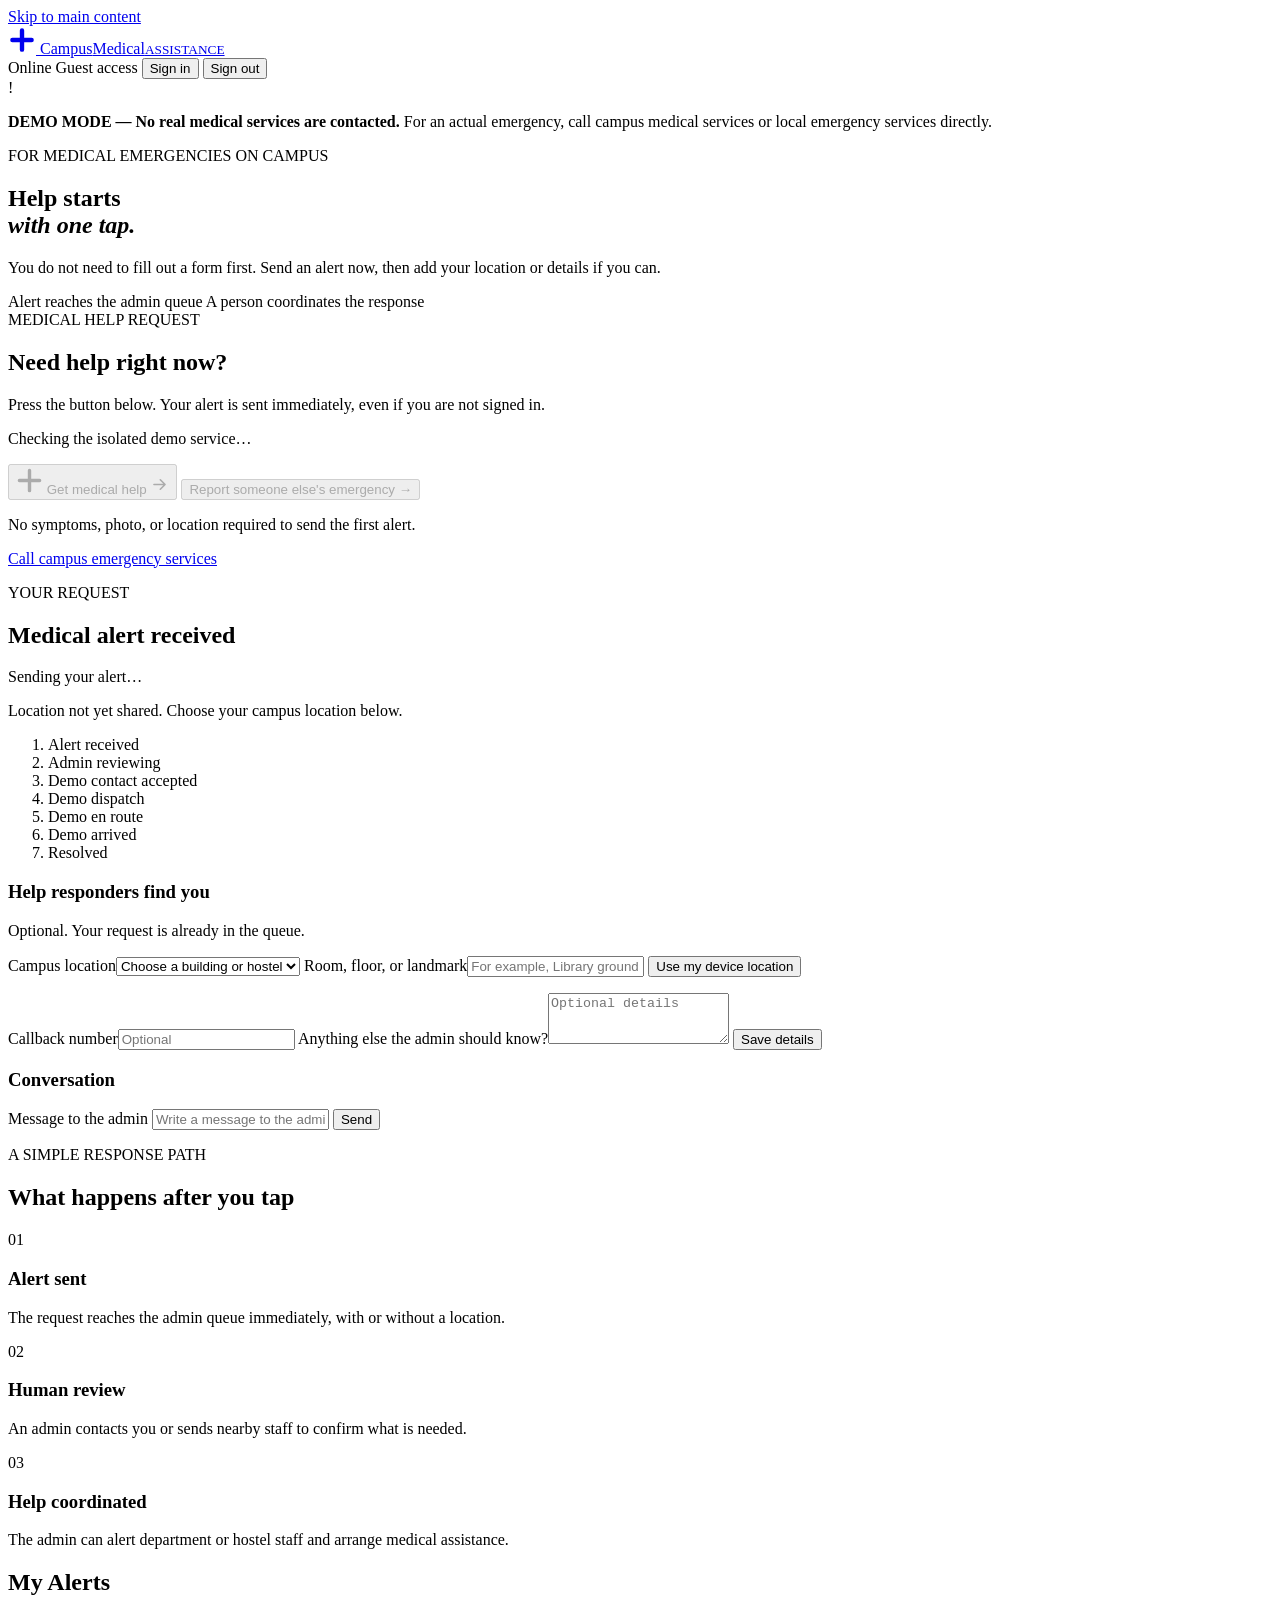
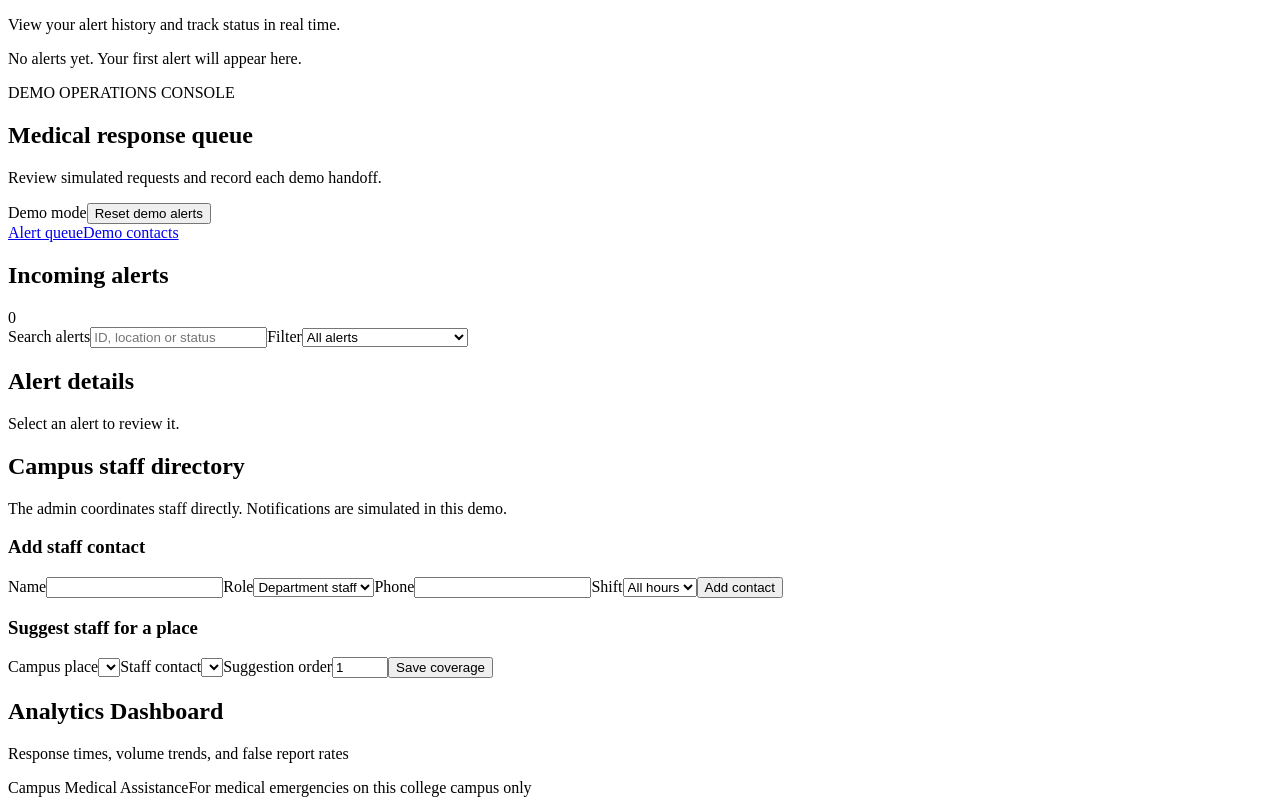
==== commit 458f3923: "Fix campus medical alert workflows and deployment validation" ====
--- a/frontend/medical.html
+++ b/frontend/medical.html
@@ -4,9 +4,10 @@
   <meta charset="utf-8">
   <meta name="viewport" content="width=device-width, initial-scale=1">
   <meta name="theme-color" content="#10233b">
-  <meta name="description" content="Request medical assistance on campus with one tap.">
+  <meta name="description" content="Request medical assistance on campus with one tap. Previously connected demos can queue guest alerts while offline.">
   <title>Campus Medical Assistance</title>
   <link rel="icon" href="data:image/svg+xml,%3Csvg xmlns='http://www.w3.org/2000/svg' viewBox='0 0 32 32'%3E%3Crect width='32' height='32' rx='7' fill='%23b92731'/%3E%3Cpath d='M16 6v20M6 16h20' stroke='white' stroke-width='4' stroke-linecap='round'/%3E%3C/svg%3E">
+  <link rel="manifest" href="./manifest.json">
   <link rel="stylesheet" href="/static/medical.css">
 </head>
 <body>
@@ -18,6 +19,7 @@
         <span>Campus<span class="brand-accent">Medical</span><small>ASSISTANCE</small></span>
       </a>
       <nav class="header-actions" aria-label="Account">
+        <span id="online-indicator" class="online-indicator online" aria-live="polite">Online</span>
         <span id="account-label" class="account-label">Guest access</span>
         <button id="login-open" class="button button-outline button-small" type="button">Sign in</button>
         <button id="logout" class="button button-outline button-small hidden" type="button">Sign out</button>
@@ -28,7 +30,7 @@
   <main id="main">
     <div class="notice-bar" role="note">
       <span class="notice-icon" aria-hidden="true">!</span>
-      <p><strong>Simulation only — no real responders are contacted.</strong> For an actual emergency, call campus medical services or local emergency services directly.</p>
+      <p><strong>DEMO MODE — No real medical services are contacted.</strong> For an actual emergency, call campus medical services or local emergency services directly.</p>
     </div>
 
     <section id="student-view" class="page-shell">
@@ -62,7 +64,7 @@
         <div class="request-head"><div><p class="eyebrow">YOUR REQUEST</p><h2 id="request-heading">Medical alert received</h2></div><span id="request-number" class="request-number"></span></div>
         <div id="request-state" class="status-banner" role="status" aria-live="polite">Sending your alert…</div>
         <p id="status-updated" class="muted"></p><p id="demo-team" class="demo-team hidden"></p><p id="location-state" class="location-state" role="status">Location not yet shared. Choose your campus location below.</p><div id="student-map"></div>
-        <ol class="progress-list" aria-label="Simulated response stages"><li id="progress-new" class="active">Alert received</li><li id="progress-acknowledged">Admin reviewing</li><li id="progress-staff">Contact accepted</li><li id="progress-medical">Dispatch</li><li id="progress-en-route">En route</li><li id="progress-arrived">Arrived</li><li id="progress-resolved">Resolved</li></ol>
+        <ol class="progress-list" aria-label="Current demo response stage"><li id="progress-new" class="active">Alert received</li><li id="progress-acknowledged">Admin reviewing</li><li id="progress-staff">Demo contact accepted</li><li id="progress-medical">Demo dispatch</li><li id="progress-en-route">Demo en route</li><li id="progress-arrived">Demo arrived</li><li id="progress-resolved">Resolved</li></ol>
         <div class="request-columns">
           <form id="details-form" class="details-card">
             <h3>Help responders find you</h3><p class="muted">Optional. Your request is already in the queue.</p>
@@ -73,32 +75,64 @@
             <label for="details">Anything else the admin should know?</label><textarea id="details" name="details" maxlength="1000" rows="3" placeholder="Optional details"></textarea>
             <button class="button button-navy" type="submit">Save details</button><p id="details-feedback" class="muted" role="status" aria-live="polite"></p>
           </form>
+          <section id="student-conversation" class="hidden detail-section" aria-label="Conversation with the admin">
+            <h3>Conversation</h3>
+            <div id="student-messages" class="message-list" aria-live="polite"></div>
+            <form id="student-message-form" class="message-compose">
+              <label class="sr-only" for="student-message">Message to the admin</label>
+              <input id="student-message" maxlength="1000" placeholder="Write a message to the admin" required>
+              <button class="button button-navy" type="submit">Send</button>
+            </form>
+          </section>
         </div>
       </section>
 
       <section class="how-it-works" aria-labelledby="steps-heading"><div class="section-heading"><p class="eyebrow">A SIMPLE RESPONSE PATH</p><h2 id="steps-heading">What happens after you tap</h2></div><div class="step-grid"><article><span class="step-number">01</span><h3>Alert sent</h3><p>The request reaches the admin queue immediately, with or without a location.</p></article><article><span class="step-number">02</span><h3>Human review</h3><p>An admin contacts you or sends nearby staff to confirm what is needed.</p></article><article><span class="step-number">03</span><h3>Help coordinated</h3><p>The admin can alert department or hostel staff and arrange medical assistance.</p></article></div></section>
+
+      <section id="my-alerts" class="page-shell hidden" aria-labelledby="my-alerts-heading">
+        <div class="my-alerts-header">
+          <h2 id="my-alerts-heading">My Alerts</h2>
+          <p class="muted">View your alert history and track status in real time.</p>
+        </div>
+        <div id="my-alerts-list" class="alert-history-list">
+          <div class="empty-list">No alerts yet. Your first alert will appear here.</div>
+        </div>
+      </section>
     </section>
 
     <section id="admin-view" class="page-shell workspace hidden" aria-labelledby="admin-title">
-      <div class="workspace-title"><div><p class="eyebrow">OPERATIONS CONSOLE</p><h1 id="admin-title">Medical response queue</h1><p>Review requests and coordinate the response.</p></div><button id="reset-demo" class="button button-soft" type="button">Clear practice alerts</button></div>
+      <div class="workspace-title"><div><p class="eyebrow">DEMO OPERATIONS CONSOLE</p><h1 id="admin-title">Medical response queue</h1><p>Review simulated requests and record each demo handoff.</p></div><span id="operations-pill" class="ops-pill">Demo mode</span><button id="reset-demo" class="button button-soft" type="button">Reset demo alerts</button></div>
       <div id="operations-warning" class="ops-warning hidden" role="alert"></div>
-      <nav class="workspace-nav" aria-label="Dashboard sections"><a href="#queue-title">Alert queue</a><a href="#directory-title">Staff directory</a><a href="#presentation-tools">Presentation tools</a></nav>
+      <nav class="workspace-nav" aria-label="Demo dashboard sections"><a href="#queue-title">Alert queue</a><a href="#directory-title">Demo contacts</a></nav>
       <div id="dashboard-overview" class="overview-grid" aria-label="Demo alert overview"></div>
-      <details id="presentation-tools" class="panel presentation-panel"><summary>Presentation tools</summary><p class="muted">Choose an alert in the queue and a contact below. This presentation runs while the page is open; no real call or dispatch takes place.</p><label for="presentation-contact">Contact</label><select id="presentation-contact"><option value="">Choose a contact</option></select> <button id="presentation-start" type="button" class="button button-soft">Run automatic presentation</button></details>
       <div class="workspace-grid">
         <section class="panel queue-panel" aria-labelledby="queue-title"><div class="panel-title"><h2 id="queue-title">Incoming alerts</h2><span id="queue-count" class="count-badge">0</span></div><div class="queue-filters"><label for="queue-search">Search alerts</label><input id="queue-search" type="search" placeholder="ID, location or status"><label for="queue-filter">Filter</label><select id="queue-filter"><option value="all">All alerts</option><option value="open">Active</option><option value="unverified">Awaiting verification</option><option value="dispatched">Demo teams dispatched</option><option value="closed">Closed</option></select></div><div id="admin-queue" class="queue-list" aria-live="polite"></div></section>
         <section class="panel detail-panel" aria-labelledby="detail-title"><div class="panel-title"><h2 id="detail-title">Alert details</h2><span id="detail-id" class="muted"></span></div><div id="admin-detail" class="empty-detail">Select an alert to review it.</div></section>
       </div>
       <section class="panel directory-panel" aria-labelledby="directory-title"><div class="panel-title"><div><h2 id="directory-title">Campus staff directory</h2><p class="muted">The admin coordinates staff directly. Notifications are simulated in this demo.</p></div></div><div class="directory-grid"><form id="contact-form" class="compact-form"><h3>Add staff contact</h3><label for="contact-name">Name</label><input id="contact-name" required minlength="2"><label for="contact-kind">Role</label><select id="contact-kind"><option value="department">Department staff</option><option value="caretaker">Hostel caretaker</option><option value="warden">Warden</option><option value="medical">Medical team</option><option value="backup">Backup contact</option></select><label for="contact-phone">Phone</label><input id="contact-phone" type="tel"><label for="contact-shift">Shift</label><select id="contact-shift"><option value="all">All hours</option><option value="day">Day</option><option value="night">Night</option></select><button class="button button-navy" type="submit">Add contact</button></form><div><div id="contact-list" class="contact-list"></div><form id="coverage-form" class="compact-form coverage-form"><h3>Suggest staff for a place</h3><label for="coverage-place">Campus place</label><select id="coverage-place"></select><label for="coverage-staff">Staff contact</label><select id="coverage-staff"></select><label for="coverage-rank">Suggestion order</label><input id="coverage-rank" type="number" min="1" max="100" value="1"><button class="button button-navy" type="submit">Save coverage</button></form></div></div></section>
+
+      <section class="panel analytics-panel" aria-labelledby="analytics-title"><div class="panel-title"><h2 id="analytics-title">Analytics Dashboard</h2><p class="muted">Response times, volume trends, and false report rates</p></div><div id="analytics-dashboard" class="analytics-dashboard"></div></section>
     </section>
 
+    <section id="staff-inbox" class="page-shell hidden" aria-label="Staff inbox"></section>
   </main>
 
   <footer class="site-footer"><div class="footer-inner"><span>Campus Medical Assistance</span><span>For medical emergencies on this college campus only</span></div></footer>
   <div id="toast" class="toast hidden" role="status" aria-live="polite"></div>
 
   <dialog id="auth-dialog" class="auth-dialog" aria-labelledby="auth-title"><form id="auth-form" method="dialog"><div class="dialog-head"><div><p class="eyebrow">ACCOUNT ACCESS</p><h2 id="auth-title">Sign in</h2></div><button id="auth-close" class="icon-button" type="button" aria-label="Close">×</button></div><p class="muted">The emergency button works without signing in. Students and admins can sign in here; staff are coordinated by the admin.</p><div id="register-name-wrap" class="hidden"><label for="auth-name">Full name</label><input id="auth-name" autocomplete="name"></div><label for="auth-email">Email</label><input id="auth-email" type="email" autocomplete="username" required><label for="auth-password">Password</label><input id="auth-password" type="password" autocomplete="current-password" required><p id="auth-error" class="form-error hidden" role="alert"></p><button id="auth-submit" class="button button-navy button-full" type="submit">Sign in</button><button id="auth-switch" class="text-button" type="button">Create a student account</button></form></dialog>
+
+  <dialog id="alert-detail-dialog" class="alert-detail-dialog" aria-labelledby="alert-detail-title">
+    <div class="dialog-head">
+      <div><p class="eyebrow">ALERT DETAIL</p><h2 id="alert-detail-title">Alert Details</h2></div>
+      <button id="alert-detail-close" class="icon-button" type="button" aria-label="Close">×</button>
+    </div>
+    <div id="alert-detail-content" class="alert-detail-content">
+      <div class="alert-detail-loading">Loading alert details...</div>
+    </div>
+  </dialog>
   <script src="/static/config.js" defer></script>
+  <script src="/static/offline.js" defer></script>
   <script src="/static/medical.js" defer></script>
 </body>
 </html>
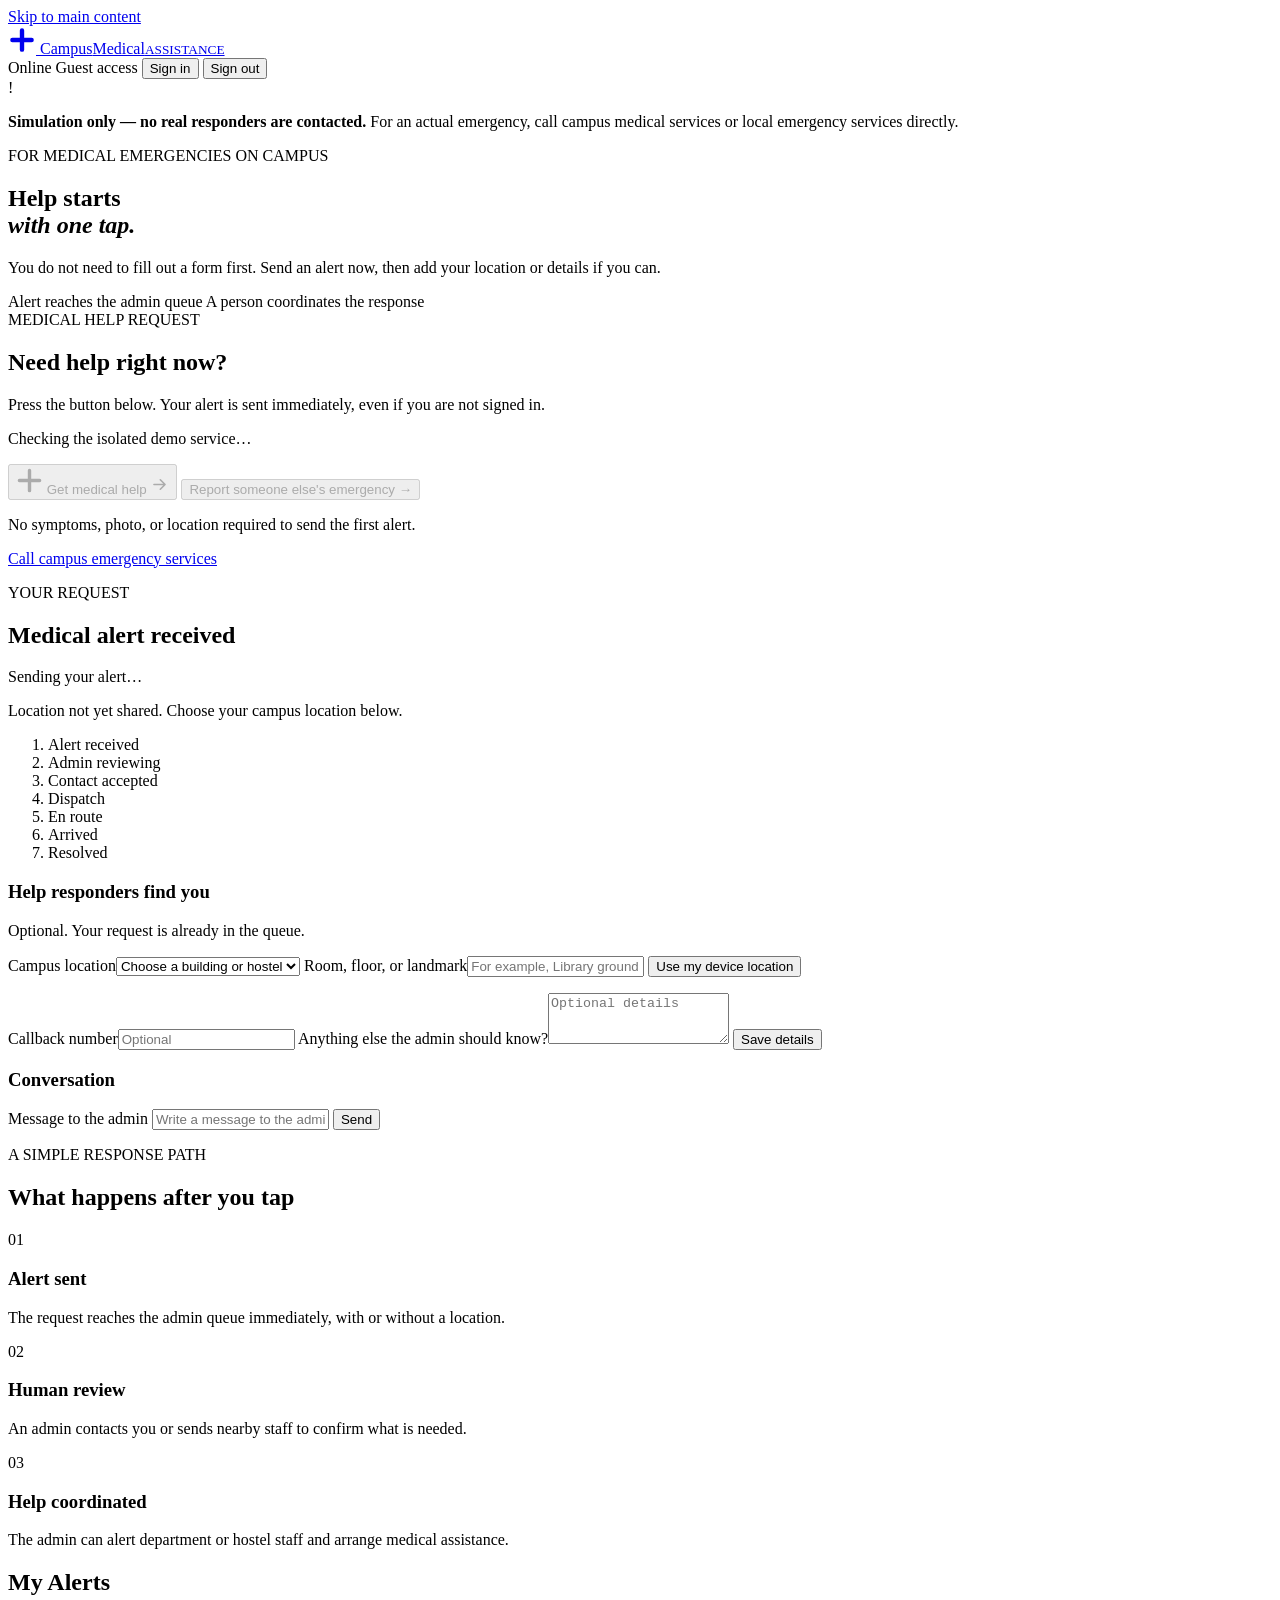
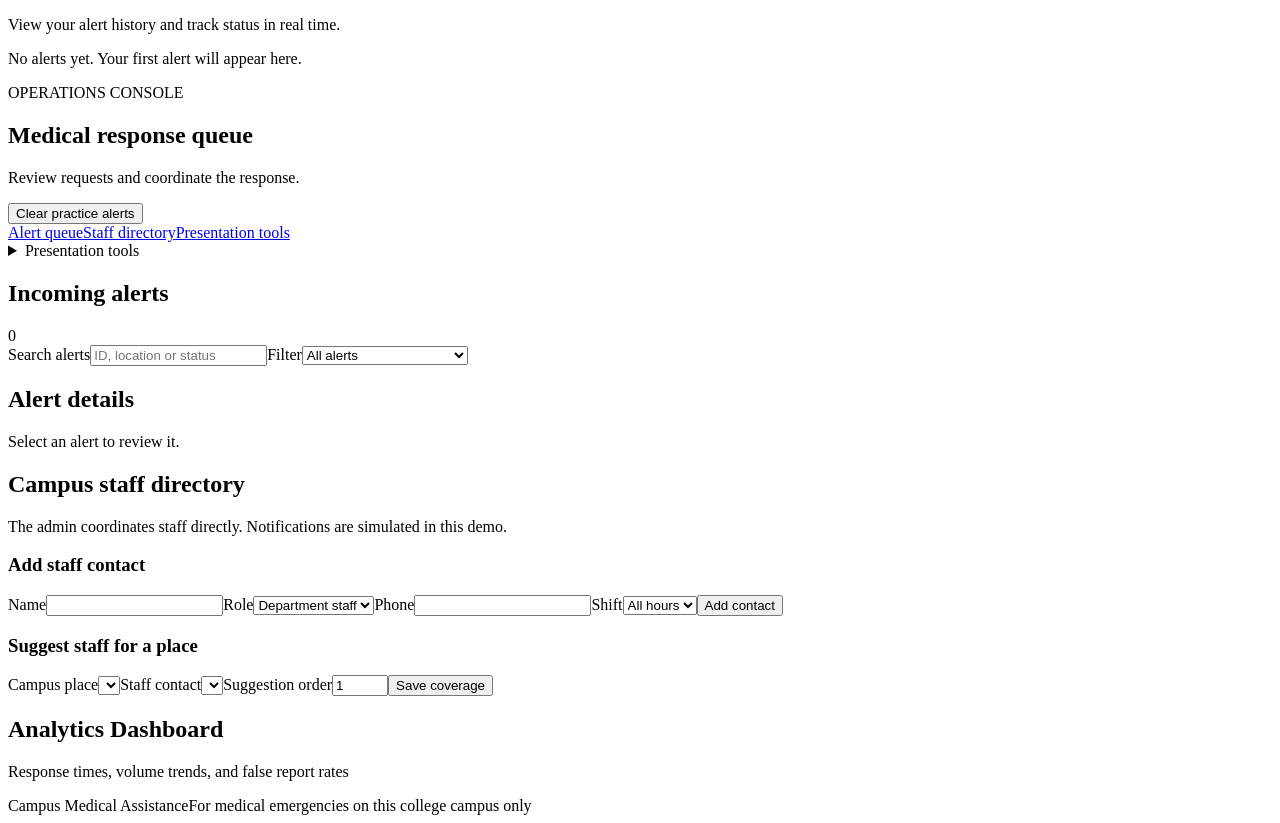
==== commit 4e3e0c22: "Merge campus medical response fixes into main" ====
--- a/frontend/medical.html
+++ b/frontend/medical.html
@@ -30,7 +30,7 @@
   <main id="main">
     <div class="notice-bar" role="note">
       <span class="notice-icon" aria-hidden="true">!</span>
-      <p><strong>DEMO MODE — No real medical services are contacted.</strong> For an actual emergency, call campus medical services or local emergency services directly.</p>
+      <p><strong>Simulation only — no real responders are contacted.</strong> For an actual emergency, call campus medical services or local emergency services directly.</p>
     </div>
 
     <section id="student-view" class="page-shell">
@@ -64,7 +64,7 @@
         <div class="request-head"><div><p class="eyebrow">YOUR REQUEST</p><h2 id="request-heading">Medical alert received</h2></div><span id="request-number" class="request-number"></span></div>
         <div id="request-state" class="status-banner" role="status" aria-live="polite">Sending your alert…</div>
         <p id="status-updated" class="muted"></p><p id="demo-team" class="demo-team hidden"></p><p id="location-state" class="location-state" role="status">Location not yet shared. Choose your campus location below.</p><div id="student-map"></div>
-        <ol class="progress-list" aria-label="Current demo response stage"><li id="progress-new" class="active">Alert received</li><li id="progress-acknowledged">Admin reviewing</li><li id="progress-staff">Demo contact accepted</li><li id="progress-medical">Demo dispatch</li><li id="progress-en-route">Demo en route</li><li id="progress-arrived">Demo arrived</li><li id="progress-resolved">Resolved</li></ol>
+        <ol class="progress-list" aria-label="Simulated response stages"><li id="progress-new" class="active">Alert received</li><li id="progress-acknowledged">Admin reviewing</li><li id="progress-staff">Contact accepted</li><li id="progress-medical">Dispatch</li><li id="progress-en-route">En route</li><li id="progress-arrived">Arrived</li><li id="progress-resolved">Resolved</li></ol>
         <div class="request-columns">
           <form id="details-form" class="details-card">
             <h3>Help responders find you</h3><p class="muted">Optional. Your request is already in the queue.</p>
@@ -101,10 +101,11 @@
     </section>
 
     <section id="admin-view" class="page-shell workspace hidden" aria-labelledby="admin-title">
-      <div class="workspace-title"><div><p class="eyebrow">DEMO OPERATIONS CONSOLE</p><h1 id="admin-title">Medical response queue</h1><p>Review simulated requests and record each demo handoff.</p></div><span id="operations-pill" class="ops-pill">Demo mode</span><button id="reset-demo" class="button button-soft" type="button">Reset demo alerts</button></div>
+      <div class="workspace-title"><div><p class="eyebrow">OPERATIONS CONSOLE</p><h1 id="admin-title">Medical response queue</h1><p>Review requests and coordinate the response.</p></div><button id="reset-demo" class="button button-soft" type="button">Clear practice alerts</button></div>
       <div id="operations-warning" class="ops-warning hidden" role="alert"></div>
-      <nav class="workspace-nav" aria-label="Demo dashboard sections"><a href="#queue-title">Alert queue</a><a href="#directory-title">Demo contacts</a></nav>
+      <nav class="workspace-nav" aria-label="Dashboard sections"><a href="#queue-title">Alert queue</a><a href="#directory-title">Staff directory</a><a id="presentation-link" href="#presentation-tools">Presentation tools</a></nav>
       <div id="dashboard-overview" class="overview-grid" aria-label="Demo alert overview"></div>
+      <details id="presentation-tools" class="panel presentation-panel"><summary>Presentation tools</summary><p class="muted">Choose an alert in the queue and a contact below. This presentation runs while the page is open; no real call or dispatch takes place.</p><label for="presentation-contact">Contact</label><select id="presentation-contact"><option value="">Choose a contact</option></select> <button id="presentation-start" type="button" class="button button-soft">Run automatic presentation</button></details>
       <div class="workspace-grid">
         <section class="panel queue-panel" aria-labelledby="queue-title"><div class="panel-title"><h2 id="queue-title">Incoming alerts</h2><span id="queue-count" class="count-badge">0</span></div><div class="queue-filters"><label for="queue-search">Search alerts</label><input id="queue-search" type="search" placeholder="ID, location or status"><label for="queue-filter">Filter</label><select id="queue-filter"><option value="all">All alerts</option><option value="open">Active</option><option value="unverified">Awaiting verification</option><option value="dispatched">Demo teams dispatched</option><option value="closed">Closed</option></select></div><div id="admin-queue" class="queue-list" aria-live="polite"></div></section>
         <section class="panel detail-panel" aria-labelledby="detail-title"><div class="panel-title"><h2 id="detail-title">Alert details</h2><span id="detail-id" class="muted"></span></div><div id="admin-detail" class="empty-detail">Select an alert to review it.</div></section>
